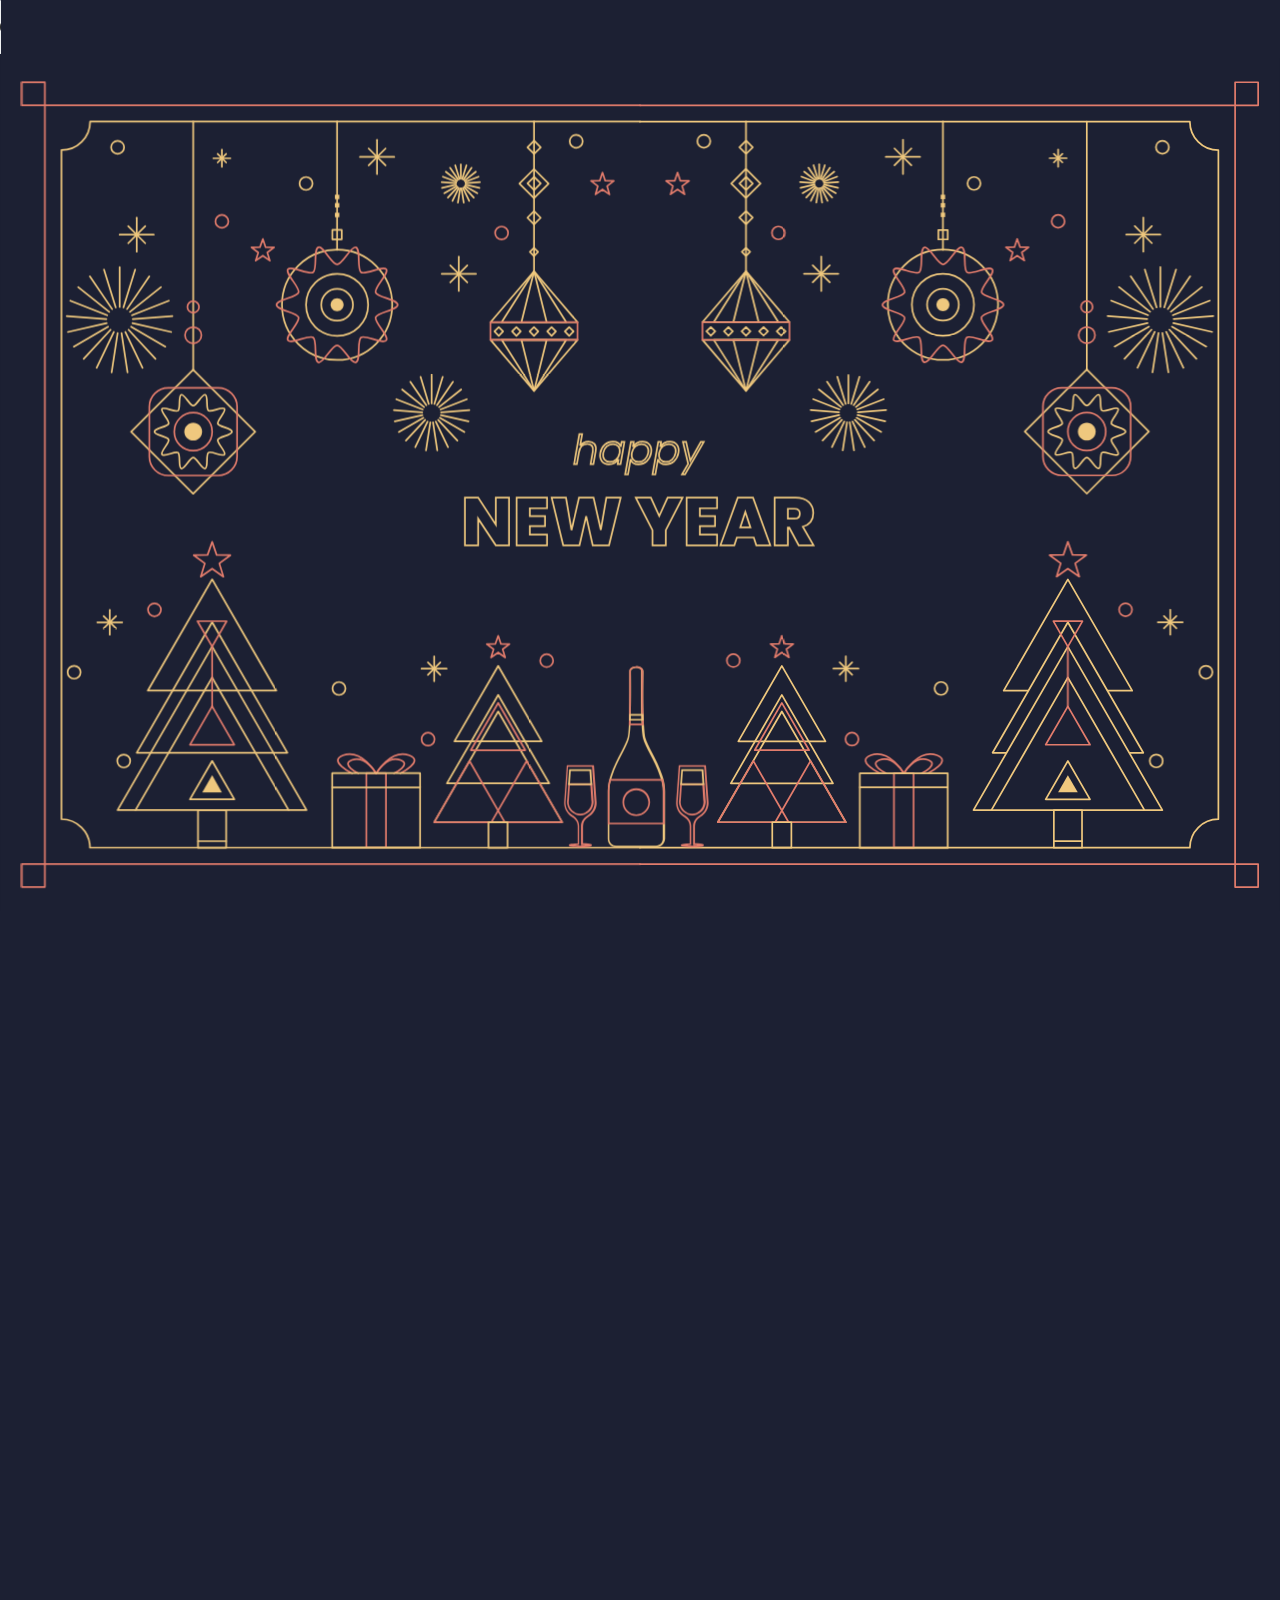
==== new.html @ 7e93362f "Add files via upload" ====
<!DOCTYPE html>
<html lang="en">
<head>
    <meta charset="UTF-8">
    <meta name="viewport" content="width=device-width, initial-scale=1.0">
    <style>
        body {
            margin: 0;
            padding: 0;
        }

        .video-container {
            position: relative;
            width: 100%;
            padding-bottom: 56.25%; /* 16:9 aspect ratio */
            overflow: hidden;
        }

        .video-container iframe {
            position: absolute;
            top: 0;
            left: 0;
            width: 100%;
            height: 100%;
        }
    </style>

    <link rel="stylesheet" href="new.css">
    <script src="new.js"></script>
    
    <title>Kunjesh Yadav</title>
    <audio controls autoplay>
        <source src="new1.mp3" type="audio/mp3">
        Your browser does not support the audio element.
    </audio>
</head>
<a href="#">
    <div class="container nav_container mt-5">
    <div class="col-sm-12 col-md-12 mauto">
      <svg width="100%" height="100%" viewBox="0 0 750 500" fill="none" xmlns="http://www.w3.org/2000/svg">
        <g id="newyear2020">
        <path id="Vector" d="M750 0H0V500H750V0Z" fill="#1C2033"/>
        <path id="Vector_2" d="M375 27.7H723.7V472.3H375" stroke="#E27C6C" stroke-miterlimit="10" stroke-linecap="round" stroke-linejoin="round"/>
        <path id="Vector_3" d="M375 37.3H697.2C697.2 46.5 704.7 54 713.9 54V446C704.7 446 697.2 453.5 697.2 462.7H375" stroke="#EFC87E" stroke-miterlimit="10" stroke-linecap="round" stroke-linejoin="round"/>
        <path id="Vector_4" d="M737.2 14.2H723.7V27.7H737.2V14.2Z" stroke="#E27C6C" stroke-miterlimit="10" stroke-linecap="round" stroke-linejoin="round"/>
        <path id="Vector_5" d="M737.2 472.3H723.7V485.8H737.2V472.3Z" stroke="#E27C6C" stroke-miterlimit="10" stroke-linecap="round" stroke-linejoin="round"/>
        <g id="Group">
        <path id="Vector_6" d="M625.7 305.5L588.1 370.7H663.4L625.7 305.5Z" stroke="#EFC87E" stroke-miterlimit="10" stroke-linecap="round" stroke-linejoin="round"/>
        <path id="Vector_7" d="M625.7 330.6L581.6 407.1H669.9L625.7 330.6Z" stroke="#EFC87E" stroke-miterlimit="10" stroke-linecap="round" stroke-linejoin="round"/>
        <path id="Vector_8" d="M625.7 344.9L570.4 440.7H681.1L625.7 344.9Z" stroke="#EFC87E" stroke-miterlimit="10" stroke-linecap="round" stroke-linejoin="round"/>
        <path id="Vector_9" d="M634 440.7H617.5V462.7H634V440.7Z" stroke="#EFC87E" stroke-miterlimit="10" stroke-linecap="round" stroke-linejoin="round"/>
        </g>
        <g id="Group_2">
        <path id="Vector_10" d="M458.1 356.2L432.6 400.4H483.7L458.1 356.2Z" stroke="#EFC87E" stroke-miterlimit="10" stroke-linecap="round" stroke-linejoin="round"/>
        <path id="Vector_11" d="M458.1 373.2L428.2 425H488.1L458.1 373.2Z" stroke="#EFC87E" stroke-miterlimit="10" stroke-linecap="round" stroke-linejoin="round"/>
        <path id="Vector_12" d="M458.1 382.9L420.6 447.8H495.6L458.1 382.9Z" stroke="#EFC87E" stroke-miterlimit="10" stroke-linecap="round" stroke-linejoin="round"/>
        <path id="Vector_13" d="M458.1 377.9L442.2 405.6H474.1L458.1 377.9Z" stroke="#E27C6C" stroke-miterlimit="10" stroke-linecap="round" stroke-linejoin="round"/>
        <path id="Vector_14" d="M441.4 411.9L420.6 447.8H462.1L441.4 411.9Z" stroke="#E27C6C" stroke-miterlimit="10" stroke-linecap="round" stroke-linejoin="round"/>
        <path id="Vector_15" d="M474.9 411.9L454.2 447.8H495.6L474.9 411.9Z" stroke="#E27C6C" stroke-miterlimit="10" stroke-linecap="round" stroke-linejoin="round"/>
        <path id="Vector_16" d="M463.7 447.8H452.5V462.7H463.7V447.8Z" stroke="#EFC87E" stroke-miterlimit="10" stroke-linecap="round" stroke-linejoin="round"/>
        </g>
        <path id="Vector_17" d="M625.7 379.9L612.7 402.4H638.7L625.7 379.9Z" stroke="#E27C6C" stroke-miterlimit="10" stroke-linecap="round" stroke-linejoin="round"/>
        <path id="Vector_18" d="M625.7 344.9L634.3 330H617.2L625.7 344.9Z" stroke="#E27C6C" stroke-miterlimit="10" stroke-linecap="round" stroke-linejoin="round"/>
        <path id="Vector_19" d="M625.7 411.9L612.7 434.4H638.7L625.7 411.9Z" stroke="#EFC87E" stroke-miterlimit="10" stroke-linecap="round" stroke-linejoin="round"/>
        <path id="Vector_20" d="M670.6 440.7L651.2 407.1L630.2 370.7L625.7 363L621.3 370.7L600.3 407.1L580.9 440.7" stroke="#EFC87E" stroke-miterlimit="10" stroke-linecap="round" stroke-linejoin="round"/>
        <path id="Vector_21" d="M634 458.9H617.5" stroke="#EFC87E" stroke-miterlimit="10" stroke-linecap="round" stroke-linejoin="round"/>
        <path id="Vector_22" d="M625.7 420.3L620 430.3H631.5L625.7 420.3Z" fill="#EFC87E"/>
        <g id="jhalar6">
        <path id="Vector_23" d="M636.8 37.3V182.6" stroke="#EFC87E" stroke-miterlimit="10" stroke-linecap="round" stroke-linejoin="round"/>
        <path id="Vector_24" d="M673.167 218.89L636.822 182.545L600.477 218.89L636.822 255.235L673.167 218.89Z" stroke="#EFC87E" stroke-miterlimit="10" stroke-linecap="round" stroke-linejoin="round"/>
        <path id="Vector_25" d="M651.4 244.6H622.2C616.1 244.6 611.1 239.6 611.1 233.5V204.3C611.1 198.2 616.1 193.2 622.2 193.2H651.4C657.5 193.2 662.5 198.2 662.5 204.3V233.5C662.5 239.7 657.6 244.6 651.4 244.6Z" stroke="#E27C6C" stroke-miterlimit="10" stroke-linecap="round" stroke-linejoin="round"/>
        <path id="Vector_26" d="M636.8 230C642.93 230 647.9 225.03 647.9 218.9C647.9 212.77 642.93 207.8 636.8 207.8C630.67 207.8 625.7 212.77 625.7 218.9C625.7 225.03 630.67 230 636.8 230Z" stroke="#E27C6C" stroke-miterlimit="10" stroke-linecap="round" stroke-linejoin="round"/>
        <path id="Vector_27" d="M642 218.9C642 221.8 639.7 224.1 636.8 224.1C633.9 224.1 631.6 221.8 631.6 218.9C631.6 216 633.9 213.7 636.8 213.7C639.7 213.7 642 216.1 642 218.9Z" fill="#EFC87E"/>
        <path id="Vector_28" d="M636.8 167.2C639.451 167.2 641.6 165.051 641.6 162.4C641.6 159.749 639.451 157.6 636.8 157.6C634.149 157.6 632 159.749 632 162.4C632 165.051 634.149 167.2 636.8 167.2Z" stroke="#E27C6C" stroke-miterlimit="10" stroke-linecap="round" stroke-linejoin="round"/>
        <path id="Vector_29" d="M640.2 145.8C640.2 147.7 638.7 149.2 636.8 149.2C634.9 149.2 633.4 147.7 633.4 145.8C633.4 143.9 634.9 142.4 636.8 142.4C638.7 142.4 640.2 143.9 640.2 145.8Z" stroke="#E27C6C" stroke-miterlimit="10" stroke-linecap="round" stroke-linejoin="round"/>
        <path id="Vector_30" d="M659.5 218.9C659.5 220.9 651.8 221.7 651.2 223.6C650.6 225.5 656.3 230.7 655.1 232.3C653.9 233.9 647.3 230.1 645.7 231.2C644.1 232.4 645.7 239.9 643.8 240.5C642 241.1 638.8 234.1 636.8 234.1C634.8 234.1 631.6 241.1 629.8 240.5C627.9 239.9 629.5 232.3 627.9 231.2C626.3 230 619.6 233.9 618.5 232.3C617.3 230.7 623.1 225.6 622.4 223.6C621.8 221.8 614.1 221 614.1 218.9C614.1 216.9 621.8 216.1 622.4 214.2C623 212.3 617.3 207.1 618.5 205.5C619.7 203.9 626.3 207.7 627.9 206.6C629.5 205.4 627.9 197.9 629.8 197.3C631.6 196.7 634.8 203.7 636.8 203.7C638.8 203.7 642 196.7 643.8 197.3C645.7 197.9 644.1 205.5 645.7 206.6C647.3 207.8 654 203.9 655.1 205.5C656.3 207.1 650.5 212.2 651.2 214.2C651.8 216.1 659.5 216.9 659.5 218.9Z" stroke="#EFC87E" stroke-miterlimit="10" stroke-linecap="round" stroke-linejoin="round"/>
        </g>
        <g id="jhalar5">
        <path id="Vector_31" d="M552.5 176.9C570.339 176.9 584.8 162.439 584.8 144.6C584.8 126.761 570.339 112.3 552.5 112.3C534.661 112.3 520.2 126.761 520.2 144.6C520.2 162.439 534.661 176.9 552.5 176.9Z" stroke="#EFC87E" stroke-miterlimit="10" stroke-linecap="round" stroke-linejoin="round"/>
        <path id="Vector_32" d="M552.5 162.8C562.552 162.8 570.7 154.652 570.7 144.6C570.7 134.548 562.552 126.4 552.5 126.4C542.448 126.4 534.3 134.548 534.3 144.6C534.3 154.652 542.448 162.8 552.5 162.8Z" stroke="#EFC87E" stroke-miterlimit="10" stroke-linecap="round" stroke-linejoin="round"/>
        <path id="Vector_33" d="M552.5 153.9C557.636 153.9 561.8 149.736 561.8 144.6C561.8 139.464 557.636 135.3 552.5 135.3C547.364 135.3 543.2 139.464 543.2 144.6C543.2 149.736 547.364 153.9 552.5 153.9Z" stroke="#EFC87E" stroke-miterlimit="10"/>
        <path id="Vector_34" d="M552.5 148.4C554.599 148.4 556.3 146.699 556.3 144.6C556.3 142.501 554.599 140.8 552.5 140.8C550.401 140.8 548.7 142.501 548.7 144.6C548.7 146.699 550.401 148.4 552.5 148.4Z" fill="#EFC87E"/>
        <path id="Vector_35" d="M588 144.6C588 147.8 576 149 575.1 151.9C574.1 154.9 583.1 162.9 581.3 165.4C579.5 167.9 569 161.9 566.5 163.7C564 165.5 566.5 177.3 563.5 178.3C560.6 179.2 555.7 168.3 552.5 168.3C549.3 168.3 544.4 179.3 541.5 178.3C538.5 177.3 541 165.5 538.5 163.7C536 161.9 525.6 167.9 523.7 165.4C522 163 531 154.9 530 152C529.1 149.1 517.1 147.9 517.1 144.7C517.1 141.5 529.1 140.3 530 137.4C531 134.4 522 126.4 523.8 123.9C525.6 121.4 536.1 127.4 538.6 125.6C541.1 123.8 538.6 112 541.6 111C544.5 110.1 549.4 121 552.6 121C555.8 121 560.7 110 563.6 111C566.6 112 564.1 123.8 566.6 125.6C569.1 127.4 579.5 121.4 581.4 123.9C583.2 126.4 574.3 134.4 575.2 137.4C576 140.2 588 141.5 588 144.6Z" stroke="#E27C6C" stroke-miterlimit="10" stroke-linecap="round" stroke-linejoin="round"/>
        <path id="Vector_36" d="M552.5 112.4V37.3" stroke="#EFC87E" stroke-miterlimit="10" stroke-linecap="round" stroke-linejoin="round"/>
        <path id="Vector_37" d="M555.3 100.8H549.8V106.3H555.3V100.8Z" stroke="#EFC87E" stroke-miterlimit="10" stroke-linecap="round" stroke-linejoin="round"/>
        <path id="Vector_38" d="M553.8 90.6H551.2V93.2H553.8V90.6Z" fill="#EFC87E"/>
        <path id="Vector_39" d="M553.8 85H551.2V87.6H553.8V85Z" fill="#EFC87E"/>
        <path id="Vector_40" d="M553.8 80.1H551.2V82.7H553.8V80.1Z" fill="#EFC87E"/>
        </g>
        <path id="Vector_41" d="M625.7 379.9V344.9" stroke="#E27C6C" stroke-miterlimit="10" stroke-linecap="round" stroke-linejoin="round"/>
        <path id="Vector_42" d="M625.7 283.5L628.4 291.1L636.5 291.3L630 296.1L632.4 303.9L625.7 299.2L619.1 303.9L621.5 296.1L615 291.3L623.1 291.1L625.7 283.5Z" stroke="#E27C6C" stroke-miterlimit="10" stroke-linecap="round" stroke-linejoin="round"/>
        <path id="Vector_43" d="M596 106L597.7 110.8L602.7 110.9L598.7 113.9L600.2 118.7L596 115.8L591.9 118.7L593.4 113.9L589.4 110.9L594.4 110.8L596 106Z" stroke="#E27C6C" stroke-miterlimit="10" stroke-linecap="round" stroke-linejoin="round"/>
        <path id="Vector_44" d="M397 67.1L398.6 71.9L403.7 72L399.7 75L401.1 79.9L397 77L392.9 79.9L394.3 75L390.3 72L395.4 71.9L397 67.1Z" stroke="#E27C6C" stroke-miterlimit="10" stroke-linecap="round" stroke-linejoin="round"/>
        <path id="Vector_45" d="M458.1 338.5L459.8 343.3L464.8 343.4L460.8 346.4L462.3 351.2L458.1 348.3L454 351.2L455.5 346.4L451.5 343.4L456.5 343.3L458.1 338.5Z" stroke="#E27C6C" stroke-miterlimit="10" stroke-linecap="round" stroke-linejoin="round"/>
        <g id="Group_3">
        <path id="Vector_46" d="M535.3 419.1H523.8V462.8H535.3V419.1Z" stroke="#E27C6C" stroke-miterlimit="10" stroke-linecap="round" stroke-linejoin="round"/>
        <path id="Vector_47" d="M503.8 427.3H555.3" stroke="#EFC87E" stroke-miterlimit="10" stroke-linecap="round" stroke-linejoin="round"/>
        <g id="Group_4">
        <path id="Vector_48" d="M529.6 419.1C529.6 419.1 538 404.6 548.9 408.5C558.3 411.9 543.8 419.1 543.8 419.1" stroke="#E27C6C" stroke-miterlimit="10" stroke-linecap="round" stroke-linejoin="round"/>
        <path id="Vector_49" d="M529.6 419.1C529.6 419.1 535.8 408.4 543.8 411.3C550.7 413.8 540.1 419.1 540.1 419.1" stroke="#E27C6C" stroke-miterlimit="10" stroke-linecap="round" stroke-linejoin="round"/>
        </g>
        <g id="Group_5">
        <path id="Vector_50" d="M529.6 419.1C529.6 419.1 521.2 404.6 510.3 408.5C500.9 411.9 515.4 419.1 515.4 419.1" stroke="#E27C6C" stroke-miterlimit="10" stroke-linecap="round" stroke-linejoin="round"/>
        <path id="Vector_51" d="M529.6 419.1C529.6 419.1 523.4 408.4 515.4 411.3C508.5 413.8 519.1 419.1 519.1 419.1" stroke="#E27C6C" stroke-miterlimit="10" stroke-linecap="round" stroke-linejoin="round"/>
        </g>
        <path id="Vector_52" d="M555.3 419.1H503.8V462.8H555.3V419.1Z" stroke="#EFC87E" stroke-miterlimit="10" stroke-linecap="round" stroke-linejoin="round"/>
        </g>
        <g id="jharlar3">
        <path id="Vector_53" d="M437.176 69.6256L433.287 73.5146L437.176 77.4037L441.065 73.5146L437.176 69.6256Z" stroke="#EFC87E" stroke-miterlimit="10" stroke-linecap="round" stroke-linejoin="round"/>
        <path id="Vector_54" d="M437.169 48.4286L433.28 52.3176L437.169 56.2067L441.058 52.3176L437.169 48.4286Z" stroke="#EFC87E" stroke-miterlimit="10" stroke-linecap="round" stroke-linejoin="round"/>
        <path id="Vector_55" d="M437.135 89.6425L433.246 93.5316L437.135 97.4206L441.024 93.5316L437.135 89.6425Z" stroke="#EFC87E" stroke-miterlimit="10" stroke-linecap="round" stroke-linejoin="round"/>
        <path id="Vector_56" d="M437.093 111.215L434.689 113.619L437.093 116.023L439.498 113.619L437.093 111.215Z" stroke="#EFC87E" stroke-miterlimit="10" stroke-linecap="round" stroke-linejoin="round"/>
        <path id="Vector_57" d="M437.033 64.9566L428.477 73.5125L437.033 82.0685L445.589 73.5125L437.033 64.9566Z" stroke="#EFC87E" stroke-miterlimit="10" stroke-linecap="round" stroke-linejoin="round"/>
        <g id="Group_6">
        <path id="Vector_58" d="M437.1 124.9L411.6 154.8H462.6L437.1 124.9Z" stroke="#EFC87E" stroke-miterlimit="10" stroke-linecap="round" stroke-linejoin="round"/>
        <path id="Vector_59" d="M437.1 124.9L418.2 154.8H456.1L437.1 124.9Z" stroke="#EFC87E" stroke-miterlimit="10" stroke-linecap="round" stroke-linejoin="round"/>
        <path id="Vector_60" d="M437.1 124.9L429.7 154.8H444.5L437.1 124.9Z" stroke="#EFC87E" stroke-miterlimit="10" stroke-linecap="round" stroke-linejoin="round"/>
        <g id="Group_7">
        <path id="Vector_61" d="M437.1 195L462.6 165.1H411.6L437.1 195Z" stroke="#EFC87E" stroke-miterlimit="10" stroke-linecap="round" stroke-linejoin="round"/>
        <path id="Vector_62" d="M437.1 195L456.1 165.1H418.2L437.1 195Z" stroke="#EFC87E" stroke-miterlimit="10" stroke-linecap="round" stroke-linejoin="round"/>
        <path id="Vector_63" d="M437.1 195L444.5 165.1H429.7L437.1 195Z" stroke="#EFC87E" stroke-miterlimit="10" stroke-linecap="round" stroke-linejoin="round"/>
        </g>
        <path id="Vector_64" d="M462.6 154.8H411.6V165.2H462.6V154.8Z" stroke="#E27C6C" stroke-miterlimit="10" stroke-linecap="round" stroke-linejoin="round"/>
        <g id="Group_8">
        <path id="Vector_65" d="M460.254 160.166L457.709 157.621L455.163 160.166L457.709 162.712L460.254 160.166Z" stroke="#EFC87E" stroke-miterlimit="10" stroke-linecap="round" stroke-linejoin="round"/>
        <path id="Vector_66" d="M449.952 160.171L447.407 157.625L444.861 160.171L447.407 162.716L449.952 160.171Z" stroke="#EFC87E" stroke-miterlimit="10" stroke-linecap="round" stroke-linejoin="round"/>
        <path id="Vector_67" d="M429.348 160.18L426.803 157.635L424.257 160.18L426.803 162.726L429.348 160.18Z" stroke="#EFC87E" stroke-miterlimit="10" stroke-linecap="round" stroke-linejoin="round"/>
        <path id="Vector_68" d="M439.65 160.176L437.105 157.63L434.559 160.176L437.105 162.721L439.65 160.176Z" stroke="#EFC87E" stroke-miterlimit="10" stroke-linecap="round" stroke-linejoin="round"/>
        <path id="Vector_69" d="M419.046 160.185L416.501 157.639L413.955 160.185L416.501 162.731L419.046 160.185Z" stroke="#EFC87E" stroke-miterlimit="10" stroke-linecap="round" stroke-linejoin="round"/>
        </g>
        </g>
        <path id="Vector_70" d="M437.1 124.9V37.3" stroke="#EFC87E" stroke-miterlimit="10" stroke-linecap="round" stroke-linejoin="round"/>
        </g>
        <g id="Group_9">
        <path id="Vector_71" d="M669.9 93.5V113.5" stroke="#EFC87E" stroke-miterlimit="10" stroke-linecap="round" stroke-linejoin="round"/>
        <path id="Vector_72" d="M659.9 103.5H679.9" stroke="#EFC87E" stroke-miterlimit="10" stroke-linecap="round" stroke-linejoin="round"/>
        <path id="Vector_73" d="M664.9 98.5L674.9 108.5" stroke="#EFC87E" stroke-miterlimit="10" stroke-linecap="round" stroke-linejoin="round"/>
        <path id="Vector_74" d="M664.9 108.5L674.9 98.5" stroke="#EFC87E" stroke-miterlimit="10" stroke-linecap="round" stroke-linejoin="round"/>
        </g>
        <g id="Group_10">
        <path id="Vector_75" d="M620 53.7V63.7" stroke="#EFC87E" stroke-miterlimit="10" stroke-linecap="round" stroke-linejoin="round"/>
        <path id="Vector_76" d="M615 58.7H625" stroke="#EFC87E" stroke-miterlimit="10" stroke-linecap="round" stroke-linejoin="round"/>
        <path id="Vector_77" d="M617.5 56.2L622.5 61.2" stroke="#EFC87E" stroke-miterlimit="10" stroke-linecap="round" stroke-linejoin="round"/>
        <path id="Vector_78" d="M617.5 61.2L622.5 56.2" stroke="#EFC87E" stroke-miterlimit="10" stroke-linecap="round" stroke-linejoin="round"/>
        </g>
        <g id="Group_11">
        <path id="Vector_79" d="M481.2 116.4V136.5" stroke="#EFC87E" stroke-miterlimit="10" stroke-linecap="round" stroke-linejoin="round"/>
        <path id="Vector_80" d="M471.1 126.4H491.2" stroke="#EFC87E" stroke-miterlimit="10" stroke-linecap="round" stroke-linejoin="round"/>
        <path id="Vector_81" d="M476.2 121.5L486.2 131.4" stroke="#EFC87E" stroke-miterlimit="10" stroke-linecap="round" stroke-linejoin="round"/>
        <path id="Vector_82" d="M476.2 131.4L486.2 121.5" stroke="#EFC87E" stroke-miterlimit="10" stroke-linecap="round" stroke-linejoin="round"/>
        </g>
        <g id="Group_12">
        <path id="Vector_83" d="M495.6 350.5V365.1" stroke="#EFC87E" stroke-miterlimit="10" stroke-linecap="round" stroke-linejoin="round"/>
        <path id="Vector_84" d="M488.3 357.8H503" stroke="#EFC87E" stroke-miterlimit="10" stroke-linecap="round" stroke-linejoin="round"/>
        <path id="Vector_85" d="M492 354.1L499.3 361.4" stroke="#EFC87E" stroke-miterlimit="10" stroke-linecap="round" stroke-linejoin="round"/>
        <path id="Vector_86" d="M492 361.4L499.3 354.1" stroke="#EFC87E" stroke-miterlimit="10" stroke-linecap="round" stroke-linejoin="round"/>
        </g>
        <g id="Group_13">
        <path id="Vector_87" d="M685.7 323.3V337.9" stroke="#EFC87E" stroke-miterlimit="10" stroke-linecap="round" stroke-linejoin="round"/>
        <path id="Vector_88" d="M678.4 330.6H693" stroke="#EFC87E" stroke-miterlimit="10" stroke-linecap="round" stroke-linejoin="round"/>
        <path id="Vector_89" d="M682 327L689.3 334.2" stroke="#EFC87E" stroke-miterlimit="10" stroke-linecap="round" stroke-linejoin="round"/>
        <path id="Vector_90" d="M682 334.2L689.3 327" stroke="#EFC87E" stroke-miterlimit="10" stroke-linecap="round" stroke-linejoin="round"/>
        </g>
        <g id="Group_14">
        <path id="Vector_91" d="M529.1 47.9V68" stroke="#EFC87E" stroke-miterlimit="10" stroke-linecap="round" stroke-linejoin="round"/>
        <path id="Vector_92" d="M519 57.9H539.1" stroke="#EFC87E" stroke-miterlimit="10" stroke-linecap="round" stroke-linejoin="round"/>
        <path id="Vector_93" d="M524.1 53L534 62.9" stroke="#EFC87E" stroke-miterlimit="10" stroke-linecap="round" stroke-linejoin="round"/>
        <path id="Vector_94" d="M524.1 62.9L534 53" stroke="#EFC87E" stroke-miterlimit="10" stroke-linecap="round" stroke-linejoin="round"/>
        </g>
        <g id="Group_15">
        <path id="Vector_95" d="M679.9 145.8V122.5" stroke="#EFC87E" stroke-miterlimit="10" stroke-linecap="round" stroke-linejoin="round"/>
        <path id="Vector_96" d="M677.7 146.1L670.8 123.9" stroke="#EFC87E" stroke-miterlimit="10" stroke-linecap="round" stroke-linejoin="round"/>
        <path id="Vector_97" d="M675.6 147.1L662.5 127.9" stroke="#EFC87E" stroke-miterlimit="10" stroke-linecap="round" stroke-linejoin="round"/>
        <path id="Vector_98" d="M673.9 148.7L655.7 134.2" stroke="#EFC87E" stroke-miterlimit="10" stroke-linecap="round" stroke-linejoin="round"/>
        <path id="Vector_99" d="M672.7 150.7L651.1 142.2" stroke="#EFC87E" stroke-miterlimit="10" stroke-linecap="round" stroke-linejoin="round"/>
        <path id="Vector_100" d="M672.2 153L649 151.2" stroke="#EFC87E" stroke-miterlimit="10" stroke-linecap="round" stroke-linejoin="round"/>
        <path id="Vector_101" d="M672.4 155.3L649.7 160.5" stroke="#EFC87E" stroke-miterlimit="10" stroke-linecap="round" stroke-linejoin="round"/>
        <path id="Vector_102" d="M673.2 157.4L653.1 169.1" stroke="#EFC87E" stroke-miterlimit="10" stroke-linecap="round" stroke-linejoin="round"/>
        <path id="Vector_103" d="M674.7 159.2L658.9 176.3" stroke="#EFC87E" stroke-miterlimit="10" stroke-linecap="round" stroke-linejoin="round"/>
        <path id="Vector_104" d="M676.6 160.5L666.5 181.5" stroke="#EFC87E" stroke-miterlimit="10" stroke-linecap="round" stroke-linejoin="round"/>
        <path id="Vector_105" d="M678.8 161.2L675.3 184.2" stroke="#EFC87E" stroke-miterlimit="10" stroke-linecap="round" stroke-linejoin="round"/>
        <path id="Vector_106" d="M681.1 161.2L684.6 184.2" stroke="#EFC87E" stroke-miterlimit="10" stroke-linecap="round" stroke-linejoin="round"/>
        <path id="Vector_107" d="M683.3 160.5L693.4 181.5" stroke="#EFC87E" stroke-miterlimit="10" stroke-linecap="round" stroke-linejoin="round"/>
        <path id="Vector_108" d="M685.2 159.2L701 176.3" stroke="#EFC87E" stroke-miterlimit="10" stroke-linecap="round" stroke-linejoin="round"/>
        <path id="Vector_109" d="M686.7 157.4L706.8 169.1" stroke="#EFC87E" stroke-miterlimit="10" stroke-linecap="round" stroke-linejoin="round"/>
        <path id="Vector_110" d="M687.5 155.3L710.2 160.5" stroke="#EFC87E" stroke-miterlimit="10" stroke-linecap="round" stroke-linejoin="round"/>
        <path id="Vector_111" d="M687.7 153L710.9 151.2" stroke="#EFC87E" stroke-miterlimit="10" stroke-linecap="round" stroke-linejoin="round"/>
        <path id="Vector_112" d="M687.2 150.7L708.8 142.2" stroke="#EFC87E" stroke-miterlimit="10" stroke-linecap="round" stroke-linejoin="round"/>
        <path id="Vector_113" d="M686 148.7L704.2 134.2" stroke="#EFC87E" stroke-miterlimit="10" stroke-linecap="round" stroke-linejoin="round"/>
        <path id="Vector_114" d="M684.3 147.1L697.4 127.9" stroke="#EFC87E" stroke-miterlimit="10" stroke-linecap="round" stroke-linejoin="round"/>
        <path id="Vector_115" d="M682.2 146.1L689.1 123.9" stroke="#EFC87E" stroke-miterlimit="10" stroke-linecap="round" stroke-linejoin="round"/>
        </g>
        <g id="Group_16">
        <path id="Vector_116" d="M480 70.7V62.3" stroke="#EFC87E" stroke-miterlimit="10" stroke-linecap="round" stroke-linejoin="round"/>
        <path id="Vector_117" d="M479.2 70.9L476.7 62.8" stroke="#EFC87E" stroke-miterlimit="10" stroke-linecap="round" stroke-linejoin="round"/>
        <path id="Vector_118" d="M478.4 71.2L473.7 64.3" stroke="#EFC87E" stroke-miterlimit="10" stroke-linecap="round" stroke-linejoin="round"/>
        <path id="Vector_119" d="M477.8 71.8L471.2 66.6" stroke="#EFC87E" stroke-miterlimit="10" stroke-linecap="round" stroke-linejoin="round"/>
        <path id="Vector_120" d="M477.4 72.5L469.6 69.5" stroke="#EFC87E" stroke-miterlimit="10" stroke-linecap="round" stroke-linejoin="round"/>
        <path id="Vector_121" d="M477.2 73.3L468.8 72.7" stroke="#EFC87E" stroke-miterlimit="10" stroke-linecap="round" stroke-linejoin="round"/>
        <path id="Vector_122" d="M477.3 74.2L469.1 76.1" stroke="#EFC87E" stroke-miterlimit="10" stroke-linecap="round" stroke-linejoin="round"/>
        <path id="Vector_123" d="M477.6 75L470.3 79.2" stroke="#EFC87E" stroke-miterlimit="10" stroke-linecap="round" stroke-linejoin="round"/>
        <path id="Vector_124" d="M478.1 75.6L472.4 81.8" stroke="#EFC87E" stroke-miterlimit="10" stroke-linecap="round" stroke-linejoin="round"/>
        <path id="Vector_125" d="M478.8 76.1L475.1 83.7" stroke="#EFC87E" stroke-miterlimit="10" stroke-linecap="round" stroke-linejoin="round"/>
        <path id="Vector_126" d="M479.6 76.3L478.3 84.7" stroke="#EFC87E" stroke-miterlimit="10" stroke-linecap="round" stroke-linejoin="round"/>
        <path id="Vector_127" d="M480.4 76.3L481.7 84.7" stroke="#EFC87E" stroke-miterlimit="10" stroke-linecap="round" stroke-linejoin="round"/>
        <path id="Vector_128" d="M481.2 76.1L484.9 83.7" stroke="#EFC87E" stroke-miterlimit="10" stroke-linecap="round" stroke-linejoin="round"/>
        <path id="Vector_129" d="M481.9 75.6L487.6 81.8" stroke="#EFC87E" stroke-miterlimit="10" stroke-linecap="round" stroke-linejoin="round"/>
        <path id="Vector_130" d="M482.4 75L489.7 79.2" stroke="#EFC87E" stroke-miterlimit="10" stroke-linecap="round" stroke-linejoin="round"/>
        <path id="Vector_131" d="M482.8 74.2L491 76.1" stroke="#EFC87E" stroke-miterlimit="10" stroke-linecap="round" stroke-linejoin="round"/>
        <path id="Vector_132" d="M482.8 73.3L491.2 72.7" stroke="#EFC87E" stroke-miterlimit="10" stroke-linecap="round" stroke-linejoin="round"/>
        <path id="Vector_133" d="M482.6 72.5L490.5 69.5" stroke="#EFC87E" stroke-miterlimit="10" stroke-linecap="round" stroke-linejoin="round"/>
        <path id="Vector_134" d="M482.2 71.8L488.8 66.6" stroke="#EFC87E" stroke-miterlimit="10" stroke-linecap="round" stroke-linejoin="round"/>
        <path id="Vector_135" d="M481.6 71.2L486.3 64.3" stroke="#EFC87E" stroke-miterlimit="10" stroke-linecap="round" stroke-linejoin="round"/>
        <path id="Vector_136" d="M480.8 70.9L483.3 62.8" stroke="#EFC87E" stroke-miterlimit="10" stroke-linecap="round" stroke-linejoin="round"/>
        </g>
        <g id="Group_17">
        <path id="Vector_137" d="M497.1 202.4V185.8" stroke="#EFC87E" stroke-miterlimit="10" stroke-linecap="round" stroke-linejoin="round"/>
        <path id="Vector_138" d="M495.5 202.7L490.6 186.8" stroke="#EFC87E" stroke-miterlimit="10" stroke-linecap="round" stroke-linejoin="round"/>
        <path id="Vector_139" d="M494 203.4L484.6 189.7" stroke="#EFC87E" stroke-miterlimit="10" stroke-linecap="round" stroke-linejoin="round"/>
        <path id="Vector_140" d="M492.8 204.5L479.8 194.2" stroke="#EFC87E" stroke-miterlimit="10" stroke-linecap="round" stroke-linejoin="round"/>
        <path id="Vector_141" d="M491.9 205.9L476.5 199.9" stroke="#EFC87E" stroke-miterlimit="10" stroke-linecap="round" stroke-linejoin="round"/>
        <path id="Vector_142" d="M491.6 207.6L475 206.3" stroke="#EFC87E" stroke-miterlimit="10" stroke-linecap="round" stroke-linejoin="round"/>
        <path id="Vector_143" d="M491.7 209.2L475.5 212.9" stroke="#EFC87E" stroke-miterlimit="10" stroke-linecap="round" stroke-linejoin="round"/>
        <path id="Vector_144" d="M492.3 210.8L477.9 219.1" stroke="#EFC87E" stroke-miterlimit="10" stroke-linecap="round" stroke-linejoin="round"/>
        <path id="Vector_145" d="M493.3 212L482 224.2" stroke="#EFC87E" stroke-miterlimit="10" stroke-linecap="round" stroke-linejoin="round"/>
        <path id="Vector_146" d="M494.7 213L487.5 228" stroke="#EFC87E" stroke-miterlimit="10" stroke-linecap="round" stroke-linejoin="round"/>
        <path id="Vector_147" d="M496.3 213.5L493.8 229.9" stroke="#EFC87E" stroke-miterlimit="10" stroke-linecap="round" stroke-linejoin="round"/>
        <path id="Vector_148" d="M497.9 213.5L500.4 229.9" stroke="#EFC87E" stroke-miterlimit="10" stroke-linecap="round" stroke-linejoin="round"/>
        <path id="Vector_149" d="M499.5 213L506.7 228" stroke="#EFC87E" stroke-miterlimit="10" stroke-linecap="round" stroke-linejoin="round"/>
        <path id="Vector_150" d="M500.9 212L512.2 224.2" stroke="#EFC87E" stroke-miterlimit="10" stroke-linecap="round" stroke-linejoin="round"/>
        <path id="Vector_151" d="M501.9 210.8L516.3 219.1" stroke="#EFC87E" stroke-miterlimit="10" stroke-linecap="round" stroke-linejoin="round"/>
        <path id="Vector_152" d="M502.5 209.2L518.7 212.9" stroke="#EFC87E" stroke-miterlimit="10" stroke-linecap="round" stroke-linejoin="round"/>
        <path id="Vector_153" d="M502.6 207.6L519.2 206.3" stroke="#EFC87E" stroke-miterlimit="10" stroke-linecap="round" stroke-linejoin="round"/>
        <path id="Vector_154" d="M502.3 205.9L517.8 199.9" stroke="#EFC87E" stroke-miterlimit="10" stroke-linecap="round" stroke-linejoin="round"/>
        <path id="Vector_155" d="M501.5 204.5L514.4 194.2" stroke="#EFC87E" stroke-miterlimit="10" stroke-linecap="round" stroke-linejoin="round"/>
        <path id="Vector_156" d="M500.2 203.4L509.6 189.7" stroke="#EFC87E" stroke-miterlimit="10" stroke-linecap="round" stroke-linejoin="round"/>
        <path id="Vector_157" d="M498.8 202.7L503.6 186.8" stroke="#EFC87E" stroke-miterlimit="10" stroke-linecap="round" stroke-linejoin="round"/>
        </g>
        <path id="Vector_158" d="M555.2 369.4C555.2 371.5 553.5 373.2 551.4 373.2C549.3 373.2 547.6 371.5 547.6 369.4C547.6 367.3 549.3 365.6 551.4 365.6C553.5 365.6 555.2 367.3 555.2 369.4Z" stroke="#EFC87E" stroke-miterlimit="10" stroke-linecap="round" stroke-linejoin="round"/>
        <path id="Vector_159" d="M677.5 415.7C679.599 415.7 681.3 413.999 681.3 411.9C681.3 409.801 679.599 408.1 677.5 408.1C675.401 408.1 673.7 409.801 673.7 411.9C673.7 413.999 675.401 415.7 677.5 415.7Z" stroke="#EFC87E" stroke-miterlimit="10" stroke-linecap="round" stroke-linejoin="round"/>
        <path id="Vector_160" d="M706.6 363.7C708.699 363.7 710.4 361.999 710.4 359.9C710.4 357.801 708.699 356.1 706.6 356.1C704.501 356.1 702.8 357.801 702.8 359.9C702.8 361.999 704.501 363.7 706.6 363.7Z" stroke="#EFC87E" stroke-miterlimit="10" stroke-linecap="round" stroke-linejoin="round"/>
        <path id="Vector_161" d="M684.9 52.3C684.9 54.4 683.2 56.1 681.1 56.1C679 56.1 677.3 54.4 677.3 52.3C677.3 50.2 679 48.5 681.1 48.5C683.2 48.5 684.9 50.2 684.9 52.3Z" stroke="#EFC87E" stroke-miterlimit="10" stroke-linecap="round" stroke-linejoin="round"/>
        <path id="Vector_162" d="M412.4 52.6C414.499 52.6 416.2 50.8987 416.2 48.8C416.2 46.7013 414.499 45 412.4 45C410.301 45 408.6 46.7013 408.6 48.8C408.6 50.8987 410.301 52.6 412.4 52.6Z" stroke="#EFC87E" stroke-miterlimit="10" stroke-linecap="round" stroke-linejoin="round"/>
        <path id="Vector_163" d="M459.9 102.5C459.9 104.6 458.2 106.3 456.1 106.3C454 106.3 452.3 104.6 452.3 102.5C452.3 100.4 454 98.7 456.1 98.7C458.2 98.7 459.9 100.4 459.9 102.5Z" stroke="#E27C6C" stroke-miterlimit="10" stroke-linecap="round" stroke-linejoin="round"/>
        <path id="Vector_164" d="M623.8 95.7C623.8 97.8 622.1 99.5 620 99.5C617.9 99.5 616.2 97.8 616.2 95.7C616.2 93.6 617.9 91.9 620 91.9C622.1 91.9 623.8 93.6 623.8 95.7Z" stroke="#E27C6C" stroke-miterlimit="10" stroke-linecap="round" stroke-linejoin="round"/>
        <path id="Vector_165" d="M663.3 323.3C663.3 325.4 661.6 327.1 659.5 327.1C657.4 327.1 655.7 325.4 655.7 323.3C655.7 321.2 657.4 319.5 659.5 319.5C661.6 319.5 663.3 321.2 663.3 323.3Z" stroke="#E27C6C" stroke-miterlimit="10" stroke-linecap="round" stroke-linejoin="round"/>
        <path id="Vector_166" d="M503 399.1C503 401.2 501.3 402.9 499.2 402.9C497.1 402.9 495.4 401.2 495.4 399.1C495.4 397 497.1 395.3 499.2 395.3C501.3 395.3 503 397 503 399.1Z" stroke="#E27C6C" stroke-miterlimit="10" stroke-linecap="round" stroke-linejoin="round"/>
        <path id="Vector_167" d="M433.5 353.1C433.5 355.2 431.8 356.9 429.7 356.9C427.6 356.9 425.9 355.2 425.9 353.1C425.9 351 427.6 349.3 429.7 349.3C431.8 349.3 433.5 351 433.5 353.1Z" stroke="#E27C6C" stroke-miterlimit="10" stroke-linecap="round" stroke-linejoin="round"/>
        <path id="Vector_168" d="M574.5 73.5C574.5 75.6 572.8 77.3 570.7 77.3C568.6 77.3 566.9 75.6 566.9 73.5C566.9 71.4 568.6 69.7 570.7 69.7C572.8 69.7 574.5 71.4 574.5 73.5Z" stroke="#EFC87E" stroke-miterlimit="10" stroke-linecap="round" stroke-linejoin="round"/>
        <path id="Vector_169" d="M375 27.7H26.3V472.3H375" stroke="#E27C6C" stroke-miterlimit="10" stroke-linecap="round" stroke-linejoin="round"/>
        <path id="Vector_170" d="M375 37.3H52.8C52.8 46.5 45.3 54 36 54V446C45.2 446 52.7 453.5 52.7 462.7H375" stroke="#EFC87E" stroke-miterlimit="10" stroke-linecap="round" stroke-linejoin="round"/>
        <path id="Vector_171" d="M12.794 27.7247H26.294V14.2247L12.794 14.2247L12.794 27.7247Z" stroke="#E27C6C" stroke-miterlimit="10" stroke-linecap="round" stroke-linejoin="round"/>
        <path id="Vector_172" d="M12.794 485.775H26.294V472.275H12.794L12.794 485.775Z" stroke="#E27C6C" stroke-miterlimit="10" stroke-linecap="round" stroke-linejoin="round"/>
        <g id="Group_18">
        <path id="Vector_173" d="M124.3 305.5L161.9 370.7H86.6L124.3 305.5Z" stroke="#EFC87E" stroke-miterlimit="10" stroke-linecap="round" stroke-linejoin="round"/>
        <path id="Vector_174" d="M124.3 330.6L168.4 407.1H80.1L124.3 330.6Z" stroke="#EFC87E" stroke-miterlimit="10" stroke-linecap="round" stroke-linejoin="round"/>
        <path id="Vector_175" d="M124.3 344.9L179.6 440.7H68.9L124.3 344.9Z" stroke="#EFC87E" stroke-miterlimit="10" stroke-linecap="round" stroke-linejoin="round"/>
        <path id="Vector_176" d="M116.016 462.741H132.516V440.741H116.016V462.741Z" stroke="#EFC87E" stroke-miterlimit="10" stroke-linecap="round" stroke-linejoin="round"/>
        </g>
        <g id="Group_19">
        <path id="Vector_177" d="M291.9 356.2L317.4 400.4H266.3L291.9 356.2Z" stroke="#EFC87E" stroke-miterlimit="10" stroke-linecap="round" stroke-linejoin="round"/>
        <path id="Vector_178" d="M291.9 373.2L321.8 425H261.9L291.9 373.2Z" stroke="#EFC87E" stroke-miterlimit="10" stroke-linecap="round" stroke-linejoin="round"/>
        <path id="Vector_179" d="M291.9 382.9L329.4 447.8H254.4L291.9 382.9Z" stroke="#EFC87E" stroke-miterlimit="10" stroke-linecap="round" stroke-linejoin="round"/>
        <path id="Vector_180" d="M291.9 377.9L307.8 405.6H275.9L291.9 377.9Z" stroke="#E27C6C" stroke-miterlimit="10" stroke-linecap="round" stroke-linejoin="round"/>
        <path id="Vector_181" d="M308.6 411.9L329.4 447.8H287.9L308.6 411.9Z" stroke="#E27C6C" stroke-miterlimit="10" stroke-linecap="round" stroke-linejoin="round"/>
        <path id="Vector_182" d="M275.1 411.9L295.8 447.8H254.4L275.1 411.9Z" stroke="#E27C6C" stroke-miterlimit="10" stroke-linecap="round" stroke-linejoin="round"/>
        <path id="Vector_183" d="M286.211 462.735H297.411V447.835H286.211V462.735Z" stroke="#EFC87E" stroke-miterlimit="10" stroke-linecap="round" stroke-linejoin="round"/>
        </g>
        <path id="Vector_184" d="M124.3 379.9L137.3 402.4H111.3L124.3 379.9Z" stroke="#E27C6C" stroke-miterlimit="10" stroke-linecap="round" stroke-linejoin="round"/>
        <path id="Vector_185" d="M124.3 344.9L115.7 330H132.8L124.3 344.9Z" stroke="#E27C6C" stroke-miterlimit="10" stroke-linecap="round" stroke-linejoin="round"/>
        <path id="Vector_186" d="M124.3 411.9L137.3 434.4H111.3L124.3 411.9Z" stroke="#EFC87E" stroke-miterlimit="10" stroke-linecap="round" stroke-linejoin="round"/>
        <path id="Vector_187" d="M79.4 440.7L98.8 407.1L119.8 370.7L124.3 363L128.7 370.7L149.7 407.1L169.1 440.7" stroke="#EFC87E" stroke-miterlimit="10" stroke-linecap="round" stroke-linejoin="round"/>
        <path id="Vector_188" d="M116 458.9H132.5" stroke="#EFC87E" stroke-miterlimit="10" stroke-linecap="round" stroke-linejoin="round"/>
        <path id="Vector_189" d="M124.3 420.3L130 430.3H118.5L124.3 420.3Z" fill="#EFC87E"/>
        <g id="jhalar1">
        <path id="Vector_190" d="M113.2 37.3V182.6" stroke="#EFC87E" stroke-miterlimit="10" stroke-linecap="round" stroke-linejoin="round"/>
        <path id="Vector_191" d="M113.193 255.305L149.538 218.96L113.193 182.615L76.8481 218.96L113.193 255.305Z" stroke="#EFC87E" stroke-miterlimit="10" stroke-linecap="round" stroke-linejoin="round"/>
        <path id="Vector_192" d="M98.6 244.6H127.8C133.9 244.6 138.9 239.6 138.9 233.5V204.3C138.9 198.2 133.9 193.2 127.8 193.2H98.6C92.5 193.2 87.5 198.2 87.5 204.3V233.5C87.5 239.7 92.4 244.6 98.6 244.6Z" stroke="#E27C6C" stroke-miterlimit="10" stroke-linecap="round" stroke-linejoin="round"/>
        <path id="Vector_193" d="M113.2 230C119.33 230 124.3 225.03 124.3 218.9C124.3 212.77 119.33 207.8 113.2 207.8C107.07 207.8 102.1 212.77 102.1 218.9C102.1 225.03 107.07 230 113.2 230Z" stroke="#E27C6C" stroke-miterlimit="10" stroke-linecap="round" stroke-linejoin="round"/>
        <path id="Vector_194" d="M108 218.9C108 221.8 110.3 224.1 113.2 224.1C116.1 224.1 118.4 221.8 118.4 218.9C118.4 216 116.1 213.7 113.2 213.7C110.3 213.7 108 216.1 108 218.9Z" fill="#EFC87E"/>
        <path id="Vector_195" d="M113.2 167.2C115.851 167.2 118 165.051 118 162.4C118 159.749 115.851 157.6 113.2 157.6C110.549 157.6 108.4 159.749 108.4 162.4C108.4 165.051 110.549 167.2 113.2 167.2Z" stroke="#E27C6C" stroke-miterlimit="10" stroke-linecap="round" stroke-linejoin="round"/>
        <path id="Vector_196" d="M109.8 145.8C109.8 147.7 111.3 149.2 113.2 149.2C115.1 149.2 116.6 147.7 116.6 145.8C116.6 143.9 115.1 142.4 113.2 142.4C111.3 142.4 109.8 143.9 109.8 145.8Z" stroke="#E27C6C" stroke-miterlimit="10" stroke-linecap="round" stroke-linejoin="round"/>
        <path id="under-circle1" d="M90.5 218.9C90.5 220.9 98.2 221.7 98.8 223.6C99.4 225.5 93.7 230.7 94.9 232.3C96.1 233.9 102.7 230.1 104.3 231.2C105.9 232.4 104.3 239.9 106.2 240.5C108 241.1 111.2 234.1 113.2 234.1C115.2 234.1 118.4 241.1 120.2 240.5C122.1 239.9 120.5 232.3 122.1 231.2C123.7 230 130.4 233.9 131.5 232.3C132.7 230.7 126.9 225.6 127.6 223.6C128.2 221.8 135.9 221 135.9 218.9C135.9 216.9 128.2 216.1 127.6 214.2C127 212.3 132.7 207.1 131.5 205.5C130.3 203.9 123.7 207.7 122.1 206.6C120.5 205.4 122.1 197.9 120.2 197.3C118.4 196.7 115.2 203.7 113.2 203.7C111.2 203.7 108 196.7 106.2 197.3C104.3 197.9 105.9 205.5 104.3 206.6C102.7 207.8 96 203.9 94.9 205.5C93.7 207.1 99.5 212.2 98.8 214.2C98.2 216.1 90.5 216.9 90.5 218.9Z" stroke="#EFC87E" stroke-miterlimit="10" stroke-linecap="round" stroke-linejoin="round"/>
        </g>
        <g id="jhalar2">
        <path id="Vector_197" d="M197.5 176.9C215.339 176.9 229.8 162.439 229.8 144.6C229.8 126.761 215.339 112.3 197.5 112.3C179.661 112.3 165.2 126.761 165.2 144.6C165.2 162.439 179.661 176.9 197.5 176.9Z" stroke="#EFC87E" stroke-miterlimit="10" stroke-linecap="round" stroke-linejoin="round"/>
        <path id="Vector_198" d="M197.5 162.8C207.552 162.8 215.7 154.652 215.7 144.6C215.7 134.548 207.552 126.4 197.5 126.4C187.448 126.4 179.3 134.548 179.3 144.6C179.3 154.652 187.448 162.8 197.5 162.8Z" stroke="#EFC87E" stroke-miterlimit="10" stroke-linecap="round" stroke-linejoin="round"/>
        <path id="Vector_199" d="M197.5 153.9C202.636 153.9 206.8 149.736 206.8 144.6C206.8 139.464 202.636 135.3 197.5 135.3C192.364 135.3 188.2 139.464 188.2 144.6C188.2 149.736 192.364 153.9 197.5 153.9Z" stroke="#EFC87E" stroke-miterlimit="10"/>
        <path id="Vector_200" d="M197.5 148.4C199.599 148.4 201.3 146.699 201.3 144.6C201.3 142.501 199.599 140.8 197.5 140.8C195.401 140.8 193.7 142.501 193.7 144.6C193.7 146.699 195.401 148.4 197.5 148.4Z" fill="#EFC87E"/>
        <path id="under-cirlce2" d="M162 144.6C162 147.8 174 149 174.9 151.9C175.9 154.9 166.9 162.9 168.7 165.4C170.5 167.9 181 161.9 183.5 163.7C186 165.5 183.5 177.3 186.5 178.3C189.4 179.2 194.3 168.3 197.5 168.3C200.7 168.3 205.6 179.3 208.5 178.3C211.5 177.3 209 165.5 211.5 163.7C214 161.9 224.4 167.9 226.3 165.4C228.1 162.9 219.2 154.9 220.1 151.9C221 149 233 147.8 233 144.6C233 141.4 221 140.2 220.1 137.3C219.1 134.3 228.1 126.3 226.3 123.8C224.5 121.3 214 127.3 211.5 125.5C209 123.7 211.5 111.9 208.5 110.9C205.6 110 200.7 120.9 197.5 120.9C194.3 120.9 189.4 109.9 186.5 110.9C183.5 111.9 186 123.7 183.5 125.5C181 127.3 170.6 121.3 168.7 123.8C166.9 126.3 175.8 134.3 174.9 137.3C174 140.2 162 141.5 162 144.6Z" stroke="#E27C6C" stroke-miterlimit="10" stroke-linecap="round" stroke-linejoin="round"/>
        <path id="Vector_201" d="M197.5 112.4V37.3" stroke="#EFC87E" stroke-miterlimit="10" stroke-linecap="round" stroke-linejoin="round"/>
        <path id="Vector_202" d="M194.727 106.224H200.227V100.724H194.727V106.224Z" stroke="#EFC87E" stroke-miterlimit="10" stroke-linecap="round" stroke-linejoin="round"/>
        <path id="Vector_203" d="M196.227 93.2425H198.827V90.6425H196.227V93.2425Z" fill="#EFC87E"/>
        <path id="Vector_204" d="M196.227 87.539H198.827V84.939H196.227V87.539Z" fill="#EFC87E"/>
        <path id="Vector_205" d="M196.227 82.6783H198.827V80.0783H196.227V82.6783Z" fill="#EFC87E"/>
        </g>
        <path id="Vector_206" d="M124.3 379.9V344.9" stroke="#E27C6C" stroke-miterlimit="10" stroke-linecap="round" stroke-linejoin="round"/>
        <path id="Vector_207" d="M124.3 283.5L121.6 291.1L113.5 291.3L120 296.1L117.6 303.9L124.3 299.2L130.9 303.9L128.5 296.1L135 291.3L126.9 291.1L124.3 283.5Z" stroke="#E27C6C" stroke-miterlimit="10" stroke-linecap="round" stroke-linejoin="round"/>
        <path id="Vector_208" d="M154 106L152.3 110.8L147.3 110.9L151.3 113.9L149.8 118.7L154 115.8L158.1 118.7L156.6 113.9L160.6 110.9L155.6 110.8L154 106Z" stroke="#E27C6C" stroke-miterlimit="10" stroke-linecap="round" stroke-linejoin="round"/>
        <path id="Vector_209" d="M353 67.1L351.4 71.9L346.3 72L350.3 75L348.9 79.9L353 77L357.1 79.9L355.7 75L359.7 72L354.6 71.9L353 67.1Z" stroke="#E27C6C" stroke-miterlimit="10" stroke-linecap="round" stroke-linejoin="round"/>
        <path id="Vector_210" d="M291.9 338.5L290.2 343.3L285.2 343.4L289.2 346.4L287.7 351.2L291.9 348.3L296 351.2L294.5 346.4L298.5 343.4L293.5 343.3L291.9 338.5Z" stroke="#E27C6C" stroke-miterlimit="10" stroke-linecap="round" stroke-linejoin="round"/>
        <path id="Vector_211" d="M214.647 462.695H226.147V418.995H214.647V462.695Z" stroke="#E27C6C" stroke-miterlimit="10" stroke-linecap="round" stroke-linejoin="round"/>
        <g id="giftbox1">
        <path id="Vector_212" d="M246.2 427.3H194.7" stroke="#EFC87E" stroke-miterlimit="10" stroke-linecap="round" stroke-linejoin="round"/>
        <path id="Vector_213" d="M220.4 419.1C220.4 419.1 212 404.6 201.1 408.5C191.7 411.9 206.2 419.1 206.2 419.1" stroke="#E27C6C" stroke-miterlimit="10" stroke-linecap="round" stroke-linejoin="round"/>
        <path id="Vector_214" d="M220.4 419.1C220.4 419.1 214.2 408.4 206.2 411.3C199.3 413.8 209.9 419.1 209.9 419.1" stroke="#E27C6C" stroke-miterlimit="10" stroke-linecap="round" stroke-linejoin="round"/>
        <path id="Vector_215" d="M220.4 419.1C220.4 419.1 228.8 404.6 239.7 408.5C249.1 411.9 234.6 419.1 234.6 419.1" stroke="#E27C6C" stroke-miterlimit="10" stroke-linecap="round" stroke-linejoin="round"/>
        <path id="Vector_216" d="M220.4 419.1C220.4 419.1 226.6 408.4 234.6 411.3C241.5 413.8 230.9 419.1 230.9 419.1" stroke="#E27C6C" stroke-miterlimit="10" stroke-linecap="round" stroke-linejoin="round"/>
        </g>
        <path id="Vector_217" d="M194.647 462.695H246.147V418.995H194.647V462.695Z" stroke="#EFC87E" stroke-miterlimit="10" stroke-linecap="round" stroke-linejoin="round"/>
        <g id="jhalar3">
        <path id="Vector_218" d="M309.054 73.4817L312.943 77.3708L316.832 73.4817L312.943 69.5927L309.054 73.4817Z" stroke="#EFC87E" stroke-miterlimit="10" stroke-linecap="round" stroke-linejoin="round"/>
        <path id="Vector_219" d="M309.047 52.2983L312.936 56.1873L316.825 52.2983L312.936 48.4092L309.047 52.2983Z" stroke="#EFC87E" stroke-miterlimit="10" stroke-linecap="round" stroke-linejoin="round"/>
        <path id="Vector_220" d="M309.013 93.5813L312.902 97.4703L316.791 93.5813L312.902 89.6922L309.013 93.5813Z" stroke="#EFC87E" stroke-miterlimit="10" stroke-linecap="round" stroke-linejoin="round"/>
        <path id="Vector_221" d="M310.456 113.61L312.86 116.014L315.264 113.61L312.86 111.206L310.456 113.61Z" stroke="#EFC87E" stroke-miterlimit="10" stroke-linecap="round" stroke-linejoin="round"/>
        <path id="Vector_222" d="M304.318 73.5516L312.874 82.1075L321.43 73.5516L312.874 64.9957L304.318 73.5516Z" stroke="#EFC87E" stroke-miterlimit="10" stroke-linecap="round" stroke-linejoin="round"/>
        <g id="Group_20">
        <path id="Vector_223" d="M312.9 124.9L338.4 154.8H287.4L312.9 124.9Z" stroke="#EFC87E" stroke-miterlimit="10" stroke-linecap="round" stroke-linejoin="round"/>
        <path id="Vector_224" d="M312.9 124.9L331.8 154.8H293.9L312.9 124.9Z" stroke="#EFC87E" stroke-miterlimit="10" stroke-linecap="round" stroke-linejoin="round"/>
        <path id="Vector_225" d="M312.9 124.9L320.3 154.8H305.5L312.9 124.9Z" stroke="#EFC87E" stroke-miterlimit="10" stroke-linecap="round" stroke-linejoin="round"/>
        <g id="Group_21">
        <path id="Vector_226" d="M312.9 195L287.4 165.1H338.4L312.9 195Z" stroke="#EFC87E" stroke-miterlimit="10" stroke-linecap="round" stroke-linejoin="round"/>
        <path id="Vector_227" d="M312.9 195L293.9 165.1H331.8L312.9 195Z" stroke="#EFC87E" stroke-miterlimit="10" stroke-linecap="round" stroke-linejoin="round"/>
        <path id="Vector_228" d="M312.9 195L305.5 165.1H320.3L312.9 195Z" stroke="#EFC87E" stroke-miterlimit="10" stroke-linecap="round" stroke-linejoin="round"/>
        </g>
        <path id="Vector_229" d="M287.362 165.083H338.362V154.683H287.362V165.083Z" stroke="#E27C6C" stroke-miterlimit="10" stroke-linecap="round" stroke-linejoin="round"/>
        <g id="Group_22">
        <path id="Vector_230" d="M292.24 162.743L294.785 160.197L292.24 157.652L289.694 160.197L292.24 162.743Z" stroke="#EFC87E" stroke-miterlimit="10" stroke-linecap="round" stroke-linejoin="round"/>
        <path id="Vector_231" d="M302.551 162.738L305.096 160.193L302.551 157.647L300.005 160.193L302.551 162.738Z" stroke="#EFC87E" stroke-miterlimit="10" stroke-linecap="round" stroke-linejoin="round"/>
        <path id="Vector_232" d="M323.172 162.729L325.718 160.183L323.172 157.638L320.626 160.183L323.172 162.729Z" stroke="#EFC87E" stroke-miterlimit="10" stroke-linecap="round" stroke-linejoin="round"/>
        <path id="Vector_233" d="M312.861 162.734L315.407 160.188L312.861 157.643L310.316 160.188L312.861 162.734Z" stroke="#EFC87E" stroke-miterlimit="10" stroke-linecap="round" stroke-linejoin="round"/>
        <path id="Vector_234" d="M333.483 162.724L336.028 160.179L333.483 157.633L330.937 160.179L333.483 162.724Z" stroke="#EFC87E" stroke-miterlimit="10" stroke-linecap="round" stroke-linejoin="round"/>
        </g>
        </g>
        <path id="Vector_235" d="M312.9 124.9V37.3" stroke="#EFC87E" stroke-miterlimit="10" stroke-linecap="round" stroke-linejoin="round"/>
        </g>
        <g id="Group_23">
        <path id="Vector_236" d="M80.1 93.5V113.5" stroke="#EFC87E" stroke-miterlimit="10" stroke-linecap="round" stroke-linejoin="round"/>
        <path id="Vector_237" d="M90.1 103.5H70.1" stroke="#EFC87E" stroke-miterlimit="10" stroke-linecap="round" stroke-linejoin="round"/>
        <path id="Vector_238" d="M85.1 98.5L75.1 108.5" stroke="#EFC87E" stroke-miterlimit="10" stroke-linecap="round" stroke-linejoin="round"/>
        <path id="Vector_239" d="M85.1 108.5L75.1 98.5" stroke="#EFC87E" stroke-miterlimit="10" stroke-linecap="round" stroke-linejoin="round"/>
        </g>
        <g id="Group_24">
        <path id="Vector_240" d="M130 53.7V63.7" stroke="#EFC87E" stroke-miterlimit="10" stroke-linecap="round" stroke-linejoin="round"/>
        <path id="Vector_241" d="M135 58.7H125" stroke="#EFC87E" stroke-miterlimit="10" stroke-linecap="round" stroke-linejoin="round"/>
        <path id="Vector_242" d="M132.5 56.2L127.5 61.2" stroke="#EFC87E" stroke-miterlimit="10" stroke-linecap="round" stroke-linejoin="round"/>
        <path id="Vector_243" d="M132.5 61.2L127.5 56.2" stroke="#EFC87E" stroke-miterlimit="10" stroke-linecap="round" stroke-linejoin="round"/>
        </g>
        <g id="Group_25">
        <path id="Vector_244" d="M268.8 116.4V136.5" stroke="#EFC87E" stroke-miterlimit="10" stroke-linecap="round" stroke-linejoin="round"/>
        <path id="Vector_245" d="M278.9 126.4H258.8" stroke="#EFC87E" stroke-miterlimit="10" stroke-linecap="round" stroke-linejoin="round"/>
        <path id="Vector_246" d="M273.8 121.5L263.8 131.4" stroke="#EFC87E" stroke-miterlimit="10" stroke-linecap="round" stroke-linejoin="round"/>
        <path id="Vector_247" d="M273.8 131.4L263.8 121.5" stroke="#EFC87E" stroke-miterlimit="10" stroke-linecap="round" stroke-linejoin="round"/>
        </g>
        <g id="Group_26">
        <path id="Vector_248" d="M254.4 350.5V365.1" stroke="#EFC87E" stroke-miterlimit="10" stroke-linecap="round" stroke-linejoin="round"/>
        <path id="Vector_249" d="M261.7 357.8H247" stroke="#EFC87E" stroke-miterlimit="10" stroke-linecap="round" stroke-linejoin="round"/>
        <path id="Vector_250" d="M258 354.1L250.7 361.4" stroke="#EFC87E" stroke-miterlimit="10" stroke-linecap="round" stroke-linejoin="round"/>
        <path id="Vector_251" d="M258 361.4L250.7 354.1" stroke="#EFC87E" stroke-miterlimit="10" stroke-linecap="round" stroke-linejoin="round"/>
        </g>
        <g id="Group_27">
        <path id="Vector_252" d="M64.3 323.3V337.9" stroke="#EFC87E" stroke-miterlimit="10" stroke-linecap="round" stroke-linejoin="round"/>
        <path id="Vector_253" d="M71.6 330.6H57" stroke="#EFC87E" stroke-miterlimit="10" stroke-linecap="round" stroke-linejoin="round"/>
        <path id="Vector_254" d="M68 327L60.7 334.2" stroke="#EFC87E" stroke-miterlimit="10" stroke-linecap="round" stroke-linejoin="round"/>
        <path id="Vector_255" d="M68 334.2L60.7 327" stroke="#EFC87E" stroke-miterlimit="10" stroke-linecap="round" stroke-linejoin="round"/>
        </g>
        <g id="Group_28">
        <path id="Vector_256" d="M220.9 47.9V68" stroke="#EFC87E" stroke-miterlimit="10" stroke-linecap="round" stroke-linejoin="round"/>
        <path id="Vector_257" d="M231 57.9H210.9" stroke="#EFC87E" stroke-miterlimit="10" stroke-linecap="round" stroke-linejoin="round"/>
        <path id="Vector_258" d="M225.9 53L216 62.9" stroke="#EFC87E" stroke-miterlimit="10" stroke-linecap="round" stroke-linejoin="round"/>
        <path id="Vector_259" d="M225.9 62.9L216 53" stroke="#EFC87E" stroke-miterlimit="10" stroke-linecap="round" stroke-linejoin="round"/>
        </g>
        <g id="circle1">
        <path id="Vector_260" d="M70.1 145.8V122.5" stroke="#EFC87E" stroke-miterlimit="10" stroke-linecap="round" stroke-linejoin="round"/>
        <path id="Vector_261" d="M72.3 146.1L79.2 123.9" stroke="#EFC87E" stroke-miterlimit="10" stroke-linecap="round" stroke-linejoin="round"/>
        <path id="Vector_262" d="M74.4 147.1L87.5 127.9" stroke="#EFC87E" stroke-miterlimit="10" stroke-linecap="round" stroke-linejoin="round"/>
        <path id="Vector_263" d="M76.1 148.7L94.3 134.2" stroke="#EFC87E" stroke-miterlimit="10" stroke-linecap="round" stroke-linejoin="round"/>
        <path id="Vector_264" d="M77.3 150.7L98.9 142.2" stroke="#EFC87E" stroke-miterlimit="10" stroke-linecap="round" stroke-linejoin="round"/>
        <path id="Vector_265" d="M77.8 153L101 151.2" stroke="#EFC87E" stroke-miterlimit="10" stroke-linecap="round" stroke-linejoin="round"/>
        <path id="Vector_266" d="M77.6 155.3L100.3 160.5" stroke="#EFC87E" stroke-miterlimit="10" stroke-linecap="round" stroke-linejoin="round"/>
        <path id="Vector_267" d="M76.8 157.4L96.9 169.1" stroke="#EFC87E" stroke-miterlimit="10" stroke-linecap="round" stroke-linejoin="round"/>
        <path id="Vector_268" d="M75.3 159.2L91.1 176.3" stroke="#EFC87E" stroke-miterlimit="10" stroke-linecap="round" stroke-linejoin="round"/>
        <path id="Vector_269" d="M73.4 160.5L83.5 181.5" stroke="#EFC87E" stroke-miterlimit="10" stroke-linecap="round" stroke-linejoin="round"/>
        <path id="Vector_270" d="M71.2 161.2L74.7 184.2" stroke="#EFC87E" stroke-miterlimit="10" stroke-linecap="round" stroke-linejoin="round"/>
        <path id="Vector_271" d="M68.9 161.2L65.4 184.2" stroke="#EFC87E" stroke-miterlimit="10" stroke-linecap="round" stroke-linejoin="round"/>
        <path id="Vector_272" d="M66.7 160.5L56.6 181.5" stroke="#EFC87E" stroke-miterlimit="10" stroke-linecap="round" stroke-linejoin="round"/>
        <path id="Vector_273" d="M64.8 159.2L49 176.3" stroke="#EFC87E" stroke-miterlimit="10" stroke-linecap="round" stroke-linejoin="round"/>
        <path id="Vector_274" d="M63.2999 157.4L43.2 169.1" stroke="#EFC87E" stroke-miterlimit="10" stroke-linecap="round" stroke-linejoin="round"/>
        <path id="Vector_275" d="M62.5 155.3L39.8 160.5" stroke="#EFC87E" stroke-miterlimit="10" stroke-linecap="round" stroke-linejoin="round"/>
        <path id="Vector_276" d="M62.3 153L39.1 151.2" stroke="#EFC87E" stroke-miterlimit="10" stroke-linecap="round" stroke-linejoin="round"/>
        <path id="Vector_277" d="M62.7999 150.7L41.2 142.2" stroke="#EFC87E" stroke-miterlimit="10" stroke-linecap="round" stroke-linejoin="round"/>
        <path id="Vector_278" d="M64 148.7L45.8 134.2" stroke="#EFC87E" stroke-miterlimit="10" stroke-linecap="round" stroke-linejoin="round"/>
        <path id="Vector_279" d="M65.7 147.1L52.6 127.9" stroke="#EFC87E" stroke-miterlimit="10" stroke-linecap="round" stroke-linejoin="round"/>
        <path id="Vector_280" d="M67.8 146.1L60.9 123.9" stroke="#EFC87E" stroke-miterlimit="10" stroke-linecap="round" stroke-linejoin="round"/>
        </g>
        <g id="small-cicle1">
        <path id="Vector_281" d="M270 70.7V62.3" stroke="#EFC87E" stroke-miterlimit="10" stroke-linecap="round" stroke-linejoin="round"/>
        <path id="Vector_282" d="M270.8 70.9L273.3 62.8" stroke="#EFC87E" stroke-miterlimit="10" stroke-linecap="round" stroke-linejoin="round"/>
        <path id="Vector_283" d="M271.6 71.2L276.3 64.3" stroke="#EFC87E" stroke-miterlimit="10" stroke-linecap="round" stroke-linejoin="round"/>
        <path id="Vector_284" d="M272.2 71.8L278.8 66.6" stroke="#EFC87E" stroke-miterlimit="10" stroke-linecap="round" stroke-linejoin="round"/>
        <path id="Vector_285" d="M272.6 72.5L280.4 69.5" stroke="#EFC87E" stroke-miterlimit="10" stroke-linecap="round" stroke-linejoin="round"/>
        <path id="Vector_286" d="M272.8 73.3L281.2 72.7" stroke="#EFC87E" stroke-miterlimit="10" stroke-linecap="round" stroke-linejoin="round"/>
        <path id="Vector_287" d="M272.7 74.2L280.9 76.1" stroke="#EFC87E" stroke-miterlimit="10" stroke-linecap="round" stroke-linejoin="round"/>
        <path id="Vector_288" d="M272.4 75L279.7 79.2" stroke="#EFC87E" stroke-miterlimit="10" stroke-linecap="round" stroke-linejoin="round"/>
        <path id="Vector_289" d="M271.9 75.6L277.6 81.8" stroke="#EFC87E" stroke-miterlimit="10" stroke-linecap="round" stroke-linejoin="round"/>
        <path id="Vector_290" d="M271.2 76.1L274.9 83.7" stroke="#EFC87E" stroke-miterlimit="10" stroke-linecap="round" stroke-linejoin="round"/>
        <path id="Vector_291" d="M270.4 76.3L271.7 84.7" stroke="#EFC87E" stroke-miterlimit="10" stroke-linecap="round" stroke-linejoin="round"/>
        <path id="Vector_292" d="M269.6 76.3L268.3 84.7" stroke="#EFC87E" stroke-miterlimit="10" stroke-linecap="round" stroke-linejoin="round"/>
        <path id="Vector_293" d="M268.8 76.1L265.1 83.7" stroke="#EFC87E" stroke-miterlimit="10" stroke-linecap="round" stroke-linejoin="round"/>
        <path id="Vector_294" d="M268.1 75.6L262.4 81.8" stroke="#EFC87E" stroke-miterlimit="10" stroke-linecap="round" stroke-linejoin="round"/>
        <path id="Vector_295" d="M267.6 75L260.3 79.2" stroke="#EFC87E" stroke-miterlimit="10" stroke-linecap="round" stroke-linejoin="round"/>
        <path id="Vector_296" d="M267.2 74.2L259 76.1" stroke="#EFC87E" stroke-miterlimit="10" stroke-linecap="round" stroke-linejoin="round"/>
        <path id="Vector_297" d="M267.2 73.3L258.8 72.7" stroke="#EFC87E" stroke-miterlimit="10" stroke-linecap="round" stroke-linejoin="round"/>
        <path id="Vector_298" d="M267.4 72.5L259.5 69.5" stroke="#EFC87E" stroke-miterlimit="10" stroke-linecap="round" stroke-linejoin="round"/>
        <path id="Vector_299" d="M267.8 71.8L261.2 66.6" stroke="#EFC87E" stroke-miterlimit="10" stroke-linecap="round" stroke-linejoin="round"/>
        <path id="Vector_300" d="M268.4 71.2L263.7 64.3" stroke="#EFC87E" stroke-miterlimit="10" stroke-linecap="round" stroke-linejoin="round"/>
        <path id="Vector_301" d="M269.2 70.9L266.7 62.8" stroke="#EFC87E" stroke-miterlimit="10" stroke-linecap="round" stroke-linejoin="round"/>
        </g>
        <g id="circle2">
        <path id="Vector_302" d="M252.9 202.4V185.8" stroke="#EFC87E" stroke-miterlimit="10" stroke-linecap="round" stroke-linejoin="round"/>
        <path id="Vector_303" d="M254.5 202.7L259.4 186.8" stroke="#EFC87E" stroke-miterlimit="10" stroke-linecap="round" stroke-linejoin="round"/>
        <path id="Vector_304" d="M256 203.4L265.4 189.7" stroke="#EFC87E" stroke-miterlimit="10" stroke-linecap="round" stroke-linejoin="round"/>
        <path id="Vector_305" d="M257.2 204.5L270.2 194.2" stroke="#EFC87E" stroke-miterlimit="10" stroke-linecap="round" stroke-linejoin="round"/>
        <path id="Vector_306" d="M258.1 205.9L273.5 199.9" stroke="#EFC87E" stroke-miterlimit="10" stroke-linecap="round" stroke-linejoin="round"/>
        <path id="Vector_307" d="M258.4 207.6L275 206.3" stroke="#EFC87E" stroke-miterlimit="10" stroke-linecap="round" stroke-linejoin="round"/>
        <path id="Vector_308" d="M258.3 209.2L274.5 212.9" stroke="#EFC87E" stroke-miterlimit="10" stroke-linecap="round" stroke-linejoin="round"/>
        <path id="Vector_309" d="M257.7 210.8L272.1 219.1" stroke="#EFC87E" stroke-miterlimit="10" stroke-linecap="round" stroke-linejoin="round"/>
        <path id="Vector_310" d="M256.7 212L268 224.2" stroke="#EFC87E" stroke-miterlimit="10" stroke-linecap="round" stroke-linejoin="round"/>
        <path id="Vector_311" d="M255.3 213L262.5 228" stroke="#EFC87E" stroke-miterlimit="10" stroke-linecap="round" stroke-linejoin="round"/>
        <path id="Vector_312" d="M253.7 213.5L256.2 229.9" stroke="#EFC87E" stroke-miterlimit="10" stroke-linecap="round" stroke-linejoin="round"/>
        <path id="Vector_313" d="M252.1 213.5L249.6 229.9" stroke="#EFC87E" stroke-miterlimit="10" stroke-linecap="round" stroke-linejoin="round"/>
        <path id="Vector_314" d="M250.5 213L243.3 228" stroke="#EFC87E" stroke-miterlimit="10" stroke-linecap="round" stroke-linejoin="round"/>
        <path id="Vector_315" d="M249.1 212L237.8 224.2" stroke="#EFC87E" stroke-miterlimit="10" stroke-linecap="round" stroke-linejoin="round"/>
        <path id="Vector_316" d="M248.1 210.8L233.7 219.1" stroke="#EFC87E" stroke-miterlimit="10" stroke-linecap="round" stroke-linejoin="round"/>
        <path id="Vector_317" d="M247.5 209.2L231.3 212.9" stroke="#EFC87E" stroke-miterlimit="10" stroke-linecap="round" stroke-linejoin="round"/>
        <path id="Vector_318" d="M247.4 207.6L230.8 206.3" stroke="#EFC87E" stroke-miterlimit="10" stroke-linecap="round" stroke-linejoin="round"/>
        <path id="Vector_319" d="M247.7 205.9L232.2 199.9" stroke="#EFC87E" stroke-miterlimit="10" stroke-linecap="round" stroke-linejoin="round"/>
        <path id="Vector_320" d="M248.5 204.5L235.6 194.2" stroke="#EFC87E" stroke-miterlimit="10" stroke-linecap="round" stroke-linejoin="round"/>
        <path id="Vector_321" d="M249.8 203.4L240.4 189.7" stroke="#EFC87E" stroke-miterlimit="10" stroke-linecap="round" stroke-linejoin="round"/>
        <path id="Vector_322" d="M251.2 202.7L246.4 186.8" stroke="#EFC87E" stroke-miterlimit="10" stroke-linecap="round" stroke-linejoin="round"/>
        </g>
        <path id="Vector_323" d="M194.8 369.4C194.8 371.5 196.5 373.2 198.6 373.2C200.7 373.2 202.4 371.5 202.4 369.4C202.4 367.3 200.7 365.6 198.6 365.6C196.5 365.6 194.8 367.3 194.8 369.4Z" stroke="#EFC87E" stroke-miterlimit="10" stroke-linecap="round" stroke-linejoin="round"/>
        <path id="Vector_324" d="M72.5 415.7C74.5987 415.7 76.3 413.999 76.3 411.9C76.3 409.801 74.5987 408.1 72.5 408.1C70.4013 408.1 68.7 409.801 68.7 411.9C68.7 413.999 70.4013 415.7 72.5 415.7Z" stroke="#EFC87E" stroke-miterlimit="10" stroke-linecap="round" stroke-linejoin="round"/>
        <path id="Vector_325" d="M43.4 363.7C45.4987 363.7 47.2 361.999 47.2 359.9C47.2 357.801 45.4987 356.1 43.4 356.1C41.3013 356.1 39.6 357.801 39.6 359.9C39.6 361.999 41.3013 363.7 43.4 363.7Z" stroke="#EFC87E" stroke-miterlimit="10" stroke-linecap="round" stroke-linejoin="round"/>
        <path id="Vector_326" d="M65.1 52.3C65.1 54.4 66.8 56.1 68.9 56.1C71 56.1 72.7 54.4 72.7 52.3C72.7 50.2 71 48.5 68.9 48.5C66.8 48.5 65.1 50.2 65.1 52.3Z" stroke="#EFC87E" stroke-miterlimit="10" stroke-linecap="round" stroke-linejoin="round"/>
        <path id="Vector_327" d="M337.6 52.6C339.699 52.6 341.4 50.8987 341.4 48.8C341.4 46.7013 339.699 45 337.6 45C335.501 45 333.8 46.7013 333.8 48.8C333.8 50.8987 335.501 52.6 337.6 52.6Z" stroke="#EFC87E" stroke-miterlimit="10" stroke-linecap="round" stroke-linejoin="round"/>
        <path id="Vector_328" d="M290.1 102.5C290.1 104.6 291.8 106.3 293.9 106.3C296 106.3 297.7 104.6 297.7 102.5C297.7 100.4 296 98.7 293.9 98.7C291.8 98.7 290.1 100.4 290.1 102.5Z" stroke="#E27C6C" stroke-miterlimit="10" stroke-linecap="round" stroke-linejoin="round"/>
        <path id="Vector_329" d="M126.2 95.7C126.2 97.8 127.9 99.5 130 99.5C132.1 99.5 133.8 97.8 133.8 95.7C133.8 93.6 132.1 91.9 130 91.9C127.9 91.9 126.2 93.6 126.2 95.7Z" stroke="#E27C6C" stroke-miterlimit="10" stroke-linecap="round" stroke-linejoin="round"/>
        <path id="Vector_330" d="M86.7 323.3C86.7 325.4 88.4 327.1 90.5 327.1C92.6 327.1 94.3 325.4 94.3 323.3C94.3 321.2 92.6 319.5 90.5 319.5C88.4 319.5 86.7 321.2 86.7 323.3Z" stroke="#E27C6C" stroke-miterlimit="10" stroke-linecap="round" stroke-linejoin="round"/>
        <path id="Vector_331" d="M247 399.1C247 401.2 248.7 402.9 250.8 402.9C252.9 402.9 254.6 401.2 254.6 399.1C254.6 397 252.9 395.3 250.8 395.3C248.7 395.3 247 397 247 399.1Z" stroke="#E27C6C" stroke-miterlimit="10" stroke-linecap="round" stroke-linejoin="round"/>
        <path id="Vector_332" d="M316.5 353.1C316.5 355.2 318.2 356.9 320.3 356.9C322.4 356.9 324.1 355.2 324.1 353.1C324.1 351 322.4 349.3 320.3 349.3C318.2 349.3 316.5 351 316.5 353.1Z" stroke="#E27C6C" stroke-miterlimit="10" stroke-linecap="round" stroke-linejoin="round"/>
        <path id="Vector_333" d="M175.5 73.5C175.5 75.6 177.2 77.3 179.3 77.3C181.4 77.3 183.1 75.6 183.1 73.5C183.1 71.4 181.4 69.7 179.3 69.7C177.2 69.7 175.5 71.4 175.5 73.5Z" stroke="#EFC87E" stroke-miterlimit="10" stroke-linecap="round" stroke-linejoin="round"/>
        <g id="Group_29">
        <path id="Vector_334" d="M384.5 462.5H361C358.3 462.5 356.1 460.3 356.1 457.6V429.4C356.1 428.1 356.2 426.7 356.5 425.2C356.6 424.4 356.8 423.7 357 422.9C357.2 422 357.5 421.1 357.8 420.2C359.3 415.5 361.7 410.9 363.8 406.9C365.6 403.5 367.1 400.5 367.7 398.3C368.1 396.9 368.3 394.2 368.5 390.3C369 380.5 368.8 365.7 368.8 360.8C368.8 360 368.8 359.4 368.8 359.2C368.8 357.3 371 356.4 372.9 356.3C374.9 356.4 377 357.2 377 359.2C377 359.4 377 360 377 360.8C376.9 365.7 376.8 380.5 377.3 390.3C377.5 394.2 377.8 396.9 378.1 398.3C378.7 400.5 380.2 403.5 382 406.9C384.1 410.9 386.4 415.4 388 420.2C388.3 421.1 388.6 422 388.8 422.9C389 423.7 389.2 424.5 389.3 425.2C389.5 426.6 389.7 428.1 389.7 429.4V457.6C389.4 460.3 387.2 462.5 384.5 462.5ZM372.8 357.4C372.5 357.4 369.7 357.6 369.7 359.3C369.7 359.5 369.7 360.1 369.7 360.9C369.8 365.8 369.9 380.6 369.4 390.5C369.2 394.5 368.9 397.2 368.5 398.7C367.9 401 366.4 404 364.6 407.5C362.5 411.5 360.2 416 358.7 420.6C358.4 421.5 358.2 422.4 357.9 423.2C357.7 424 357.6 424.7 357.4 425.4C357.2 426.8 357 428.1 357 429.4V457.6C357 459.8 358.8 461.5 360.9 461.5H384.4C386.6 461.5 388.3 459.7 388.3 457.6V429.4C388.3 428.1 388.2 426.8 387.9 425.4C387.8 424.7 387.6 423.9 387.4 423.2C387.2 422.4 386.9 421.5 386.6 420.6C385.1 415.9 382.8 411.4 380.7 407.5C378.9 404 377.4 401 376.8 398.7C376.4 397.2 376.1 394.5 375.9 390.5C375.4 380.7 375.6 365.8 375.6 360.9C375.6 360.1 375.6 359.5 375.6 359.3C375.9 357.6 373.1 357.4 372.8 357.4Z" fill="#EFC87E"/>
        </g>
        <g id="Group_30">
        <path id="Vector_335" d="M389.4 449H356.1V429.4C356.1 428.1 356.2 426.7 356.5 425.2C356.6 424.4 356.8 423.7 357 422.9L357.1 422.5H388.5L388.6 422.9C388.8 423.7 389 424.5 389.1 425.2C389.3 426.6 389.5 428.1 389.5 429.4V449H389.4ZM357.1 448H388.4V429.4C388.4 428.1 388.3 426.8 388 425.4C387.9 424.8 387.8 424.2 387.6 423.5H357.8C357.7 424.1 357.5 424.8 357.4 425.4C357.2 426.8 357 428.1 357 429.4V448H357.1Z" fill="#E27C6C"/>
        </g>
        <g id="Group_31">
        <path id="Vector_336" d="M377.2 390.9H368.4V390.4C368.4 389.5 368.5 388.6 368.5 387.7C368.5 386.8 368.6 385.9 368.6 384.9C368.8 375.8 368.7 365 368.7 360.9C368.7 360.1 368.7 359.5 368.7 359.3C368.7 357.4 370.9 356.5 372.8 356.4C374.8 356.5 376.9 357.3 376.9 359.3C376.9 359.5 376.9 360.1 376.9 360.9C376.9 365 376.7 375.8 377 384.9C377 385.8 377.1 386.8 377.1 387.7C377.1 388.6 377.2 389.6 377.2 390.4V390.9ZM369.4 389.9H376.1C376.1 389.2 376 388.4 376 387.7C376 386.8 375.9 385.9 375.9 384.9C375.7 375.7 375.8 364.9 375.8 360.8C375.8 360 375.8 359.4 375.8 359.2C375.8 357.6 373 357.3 372.7 357.3C372.4 357.3 369.6 357.5 369.6 359.2C369.6 359.4 369.6 360 369.6 360.8C369.6 364.9 369.8 375.7 369.5 384.8C369.5 385.7 369.4 386.7 369.4 387.6C369.5 388.5 369.5 389.2 369.4 389.9Z" fill="#E27C6C"/>
        </g>
        <g id="Group_32">
        <path id="Vector_337" d="M372.8 444.1C368.4 444.1 364.7 440.5 364.7 436C364.7 431.6 368.3 427.9 372.8 427.9C377.3 427.9 380.9 431.5 380.9 436C380.8 440.5 377.2 444.1 372.8 444.1ZM372.8 429C368.9 429 365.7 432.2 365.7 436.1C365.7 440 368.9 443.2 372.8 443.2C376.7 443.2 379.9 440 379.9 436.1C379.8 432.2 376.7 429 372.8 429Z" fill="#E27C6C"/>
        </g>
        <g id="Group_33">
        <path id="Vector_338" d="M377.1 388.2H368.6V387.7C368.6 386.8 368.7 385.9 368.7 384.9V384.4H377V384.9C377 385.8 377.1 386.8 377.1 387.7V388.2ZM369.6 387.2H376.1C376.1 386.6 376.1 386 376 385.4H369.6C369.6 386 369.6 386.6 369.6 387.2Z" fill="#EFC87E"/>
        </g>
        <g id="Group_34">
        <g id="Group_35">
        <path id="Vector_339" d="M405.6 462.5C398.9 462.5 398.9 461.7 398.9 461.3C398.9 460.9 398.9 460.3 404.1 460.2V450C404.1 447.9 402.9 445.9 401 444.8C397.6 442.9 395.8 439.2 396.2 435.3L397.7 414.3H413.6L415.1 435.3C415.6 439.1 413.7 442.8 410.3 444.7C408.4 445.8 407.2 447.8 407.2 449.9V460.1C412.4 460.2 412.4 460.8 412.4 461.2C412.3 461.7 412.3 462.5 405.6 462.5ZM401.7 461.3C402.7 461.4 404 461.5 405.6 461.5C407.2 461.5 408.5 461.4 409.5 461.3C408.7 461.2 407.8 461.2 406.6 461.2H406.1V450C406.1 447.5 407.5 445.2 409.7 443.9C412.7 442.2 414.4 438.9 414 435.4L412.6 415.3H398.5L397.1 435.3C396.7 438.8 398.3 442.1 401.4 443.8C403.6 445.1 405 447.4 405 449.9V461.1H404.5C403.4 461.2 402.4 461.3 401.7 461.3Z" fill="#E27C6C"/>
        </g>
        <g id="Group_36">
        <path id="Vector_340" d="M405.6 443.8C403.6 443.8 402.4 443 401.9 442.7L401.8 442.6C400.6 441.9 399.6 441 398.9 439.8C398.2 438.6 397.8 437.2 397.8 435.8C397.8 435.5 397.8 435.2 397.9 434.8L398.6 424.9H412.7L413.4 434.8C413.4 435.1 413.5 435.4 413.5 435.8C413.5 437.2 413.1 438.6 412.4 439.8C411.7 441 410.7 441.9 409.5 442.6L409.4 442.7C408.9 443 407.6 443.8 405.6 443.8ZM399.5 426L398.9 435C398.9 435.3 398.8 435.6 398.8 435.9C398.8 437.1 399.1 438.3 399.7 439.3C400.3 440.3 401.2 441.2 402.2 441.8L402.3 441.9C402.7 442.2 403.8 442.8 405.5 442.8C407.2 442.8 408.3 442.1 408.7 441.9L408.8 441.8C409.8 441.2 410.7 440.4 411.3 439.3C411.9 438.3 412.2 437.1 412.2 435.9C412.2 435.6 412.2 435.3 412.1 435.1L411.5 426.1H399.5V426Z" fill="#E27C6C"/>
        </g>
        <g id="Group_37">
        <path id="Vector_341" d="M412.7 426H398.5L399.2 416.7H412.1L412.7 426ZM399.6 425H411.6L411.1 417.7H400.1L399.6 425Z" fill="#EFC87E"/>
        </g>
        </g>
        <g id="Group_38">
        <g id="Group_39">
        <path id="Vector_342" d="M340 462.5C333.3 462.5 333.3 461.7 333.3 461.3C333.3 460.9 333.3 460.3 338.5 460.2V450C338.5 447.9 337.3 445.9 335.4 444.8C332 442.9 330.2 439.2 330.6 435.3L332.1 414.3H348L349.5 435.3C350 439.1 348.1 442.8 344.7 444.7C342.8 445.8 341.6 447.8 341.6 449.9V460.1C346.8 460.2 346.8 460.8 346.8 461.2C346.7 461.7 346.7 462.5 340 462.5ZM336 461.3C337 461.4 338.3 461.5 339.9 461.5C341.5 461.5 342.8 461.4 343.8 461.3C343 461.2 342.1 461.2 340.9 461.2H340.4V450C340.4 447.5 341.8 445.2 344 443.9C347 442.2 348.7 438.9 348.3 435.4L346.9 415.3H332.8L331.4 435.3C331 438.8 332.6 442.1 335.7 443.8C337.9 445.1 339.3 447.4 339.3 449.9V461.1H338.8C337.7 461.2 336.8 461.3 336 461.3Z" fill="#E27C6C"/>
        </g>
        <g id="Group_40">
        <path id="Vector_343" d="M340 443.8C338 443.8 336.8 443 336.3 442.7L336.2 442.6C335 441.9 334 441 333.3 439.8C332.6 438.6 332.2 437.2 332.2 435.8C332.2 435.5 332.2 435.2 332.3 434.8L333 424.9H347L347.7 434.8C347.7 435.1 347.8 435.4 347.8 435.8C347.8 437.2 347.4 438.6 346.7 439.8C346 441 345 441.9 343.8 442.6L343.7 442.7C343.2 443 341.9 443.8 340 443.8ZM333.9 426L333.3 435C333.3 435.3 333.2 435.6 333.2 435.9C333.2 437.1 333.5 438.3 334.1 439.3C334.7 440.3 335.6 441.2 336.6 441.8L336.7 441.9C337.1 442.2 338.2 442.8 339.9 442.8C341.6 442.8 342.7 442.1 343.1 441.9L343.2 441.8C344.2 441.2 345.1 440.4 345.7 439.3C346.3 438.3 346.6 437.1 346.6 435.9C346.6 435.6 346.6 435.3 346.5 435.1L345.9 426.1H333.9V426Z" fill="#E27C6C"/>
        </g>
        <g id="Group_41">
        <path id="Vector_344" d="M347 426H332.8L333.5 416.7H346.4L347 426ZM333.9 425H345.9L345.4 417.7H334.4L333.9 425Z" fill="#EFC87E"/>
        </g>
        </g>
        <path id="happy" d="M336.323 237.892H337.985L339.243 230.793V230.817C339.789 227.659 341.76 226.14 344.181 226.14C346.556 226.14 347.838 227.612 347.339 230.485L346.033 237.892H347.671L349.025 230.295C349.69 226.496 347.695 224.692 344.823 224.692C342.852 224.692 341 225.546 339.884 227.137L341.095 220.323H339.433L336.323 237.892ZM351.727 231.387C351.015 235.447 353.199 238.082 356.736 238.082C359.324 238.082 361.39 236.681 362.411 235.019L361.912 237.892H363.574L365.853 224.929H364.191L363.693 227.778C363.241 226.14 361.722 224.739 359.11 224.739C355.549 224.739 352.439 227.327 351.727 231.387ZM363.052 231.411C362.482 234.639 359.965 236.634 357.306 236.634C354.6 236.634 352.843 234.663 353.436 231.387C354.006 228.087 356.451 226.187 359.158 226.187C361.817 226.187 363.645 228.182 363.052 231.411ZM370.81 227.778L371.309 224.929H369.647L366.276 244.017H367.938L369.505 235.043C370.003 236.657 371.546 238.082 374.11 238.082C377.672 238.082 380.782 235.447 381.494 231.387C382.206 227.327 380.022 224.739 376.461 224.739C373.897 224.739 371.831 226.14 370.81 227.778ZM379.808 231.387C379.215 234.663 376.793 236.634 374.063 236.634C371.404 236.634 369.576 234.639 370.169 231.411C370.739 228.182 373.279 226.187 375.915 226.187C378.645 226.187 380.378 228.087 379.808 231.387ZM386.831 227.778L387.33 224.929H385.668L382.297 244.017H383.959L385.525 235.043C386.024 236.657 387.567 238.082 390.131 238.082C393.693 238.082 396.803 235.447 397.515 231.387C398.227 227.327 396.043 224.739 392.482 224.739C389.918 224.739 387.852 226.14 386.831 227.778ZM395.829 231.387C395.236 234.663 392.814 236.634 390.084 236.634C387.425 236.634 385.597 234.639 386.19 231.411C386.76 228.182 389.3 226.187 391.936 226.187C394.666 226.187 396.399 228.087 395.829 231.387ZM403.185 237.797L399.576 243.994H401.333L412.372 224.929H410.639L404.443 235.921L401.997 224.929H400.146L403.185 237.797Z" fill="#EFC87E"/>
        <path id="NEWYEAR" d="M290.492 257.578V273.373L280.16 257.578H272.401V285.487H280.16V269.89L290.492 285.487H298.251V257.578H290.492ZM320.525 257.578H302.671V285.487H320.525V279.272H310.43V274.244H319.337V268.346H310.43V263.793H320.525V257.578ZM329.98 285.487H339.521L343.44 268.385L347.28 285.487H356.82L363.669 257.578H355.276L352.03 276.501L347.755 257.578H339.244L334.849 276.659L331.603 257.578H323.211L329.98 285.487ZM382.298 276.62V285.487H390.096V276.62L399.914 257.578H391.165L386.256 268.346L381.348 257.578H372.48L382.298 276.62ZM420.15 257.578H402.296V285.487H420.15V279.272H410.055V274.244H418.962V268.346H410.055V263.793H420.15V257.578ZM443.144 285.487H451.338L441.204 257.578H432.257L422.083 285.487H430.238L431.743 280.934H441.639L443.144 285.487ZM439.7 274.996H433.722L436.691 265.971L439.7 274.996ZM468.633 266.96C468.633 268.86 467.564 269.89 465.466 269.89H461.626V264.07H465.466C467.564 264.07 468.633 265.218 468.633 266.96ZM453.867 257.578V285.487H461.626V275.194H462.458L468 285.487H476.669L470.375 274.601C474.532 273.334 476.511 270.167 476.511 266.525C476.511 261.537 473.027 257.578 466.1 257.578H453.867Z" fill="#EFC87E"/>
       
        </g>
        </svg>
      
    </div>
    <div class="video-container">
        <iframe
            src="https://www.youtube.com/embed/qX90nlAqbxs?si=ghn2ZjHNUjAW3H-f"
            frameborder="0"
            allow="autoplay; encrypted-media"
            allowfullscreen
        ></iframe>
    </div>
        </div></a>

    
</body>
</html>
---- new.css ----
body
{
    background-color: #1c2033;
}

.heading-top
{
  color: white;
text-align: center;
padding: 10px;
margin-bottom: -70px;
text-transform: unset;
font-family: system-ui;
letter-spacing: 1px;
}

.mauto{margin: auto;}
#under-circle1
{
-webkit-animation: rotate-center 2s linear infinite both;
        animation: rotate-center 2s linear infinite both;
        transform-box: fill-box;
transform-origin: center;
}

#under-cirlce2
{
-webkit-animation: rotate-center 3s linear infinite both;
        animation: rotate-center 3s linear infinite both;
        transform-box: fill-box;
transform-origin: center;
}



#Vector_35
{
-webkit-animation: rotate-center 3s linear infinite both;
        animation: rotate-center 3s linear infinite both;
        transform-box: fill-box;
transform-origin: center; 
}
#Vector_30
{
-webkit-animation: rotate-center 2s linear infinite both;
        animation: rotate-center 2s linear infinite both;
        transform-box: fill-box;
transform-origin: center;
}

#circle1
{
-webkit-animation: rotate-center 1s linear infinite both;
        animation: rotate-center 1s linear infinite both;
        transform-box: fill-box;
transform-origin: center; 
}
#Group_15
{
-webkit-animation: rotate-center 1s linear infinite both;
        animation: rotate-center 1s linear infinite both;
        transform-box: fill-box;
transform-origin: center;  
}

#Group_16
{
-webkit-animation: rotate-center 3s linear infinite both;
        animation: rotate-center 3s linear infinite both;
        transform-box: fill-box;
transform-origin: center;   
}

#small-cicle1
{
-webkit-animation: rotate-center 3s linear infinite both;
        animation: rotate-center 3s linear infinite both;
        transform-box: fill-box;
transform-origin: center; 
}

#circle2
{
-webkit-animation: rotate-center 2.4s linear infinite both;
        animation: rotate-center 2.4s linear infinite both;
        transform-box: fill-box;
transform-origin: center; 
}
#Group_17
{
-webkit-animation: rotate-center 2.4s linear infinite both;
        animation: rotate-center 2.4s linear infinite both;
        transform-box: fill-box;
transform-origin: center; 
}
#Vector_191
{
-webkit-animation: flip-vertical-left 2s cubic-bezier(0.455, 0.030, 0.515, 0.955) infinite alternate both;
        animation: flip-vertical-left 2s cubic-bezier(0.455, 0.030, 0.515, 0.955) infinite alternate both;
transform-box: fill-box;
transform-origin: center;
}

#Vector_24
{
-webkit-animation: flip-vertical-left 2s cubic-bezier(0.455, 0.030, 0.515, 0.955) infinite alternate both;
        animation: flip-vertical-left 2s cubic-bezier(0.455, 0.030, 0.515, 0.955) infinite alternate both;
transform-box: fill-box;
transform-origin: center;
}

#giftbox1
{

transform-origin: top;
transform-box: fill-box; 
}

#jhalar1 {
animation: swing ease-in-out 1s infinite alternate;
transform-origin: top;
transform-box: fill-box;
}
#jhalar2
{
animation: swing ease-in-out 1.3s infinite alternate;
transform-origin: top;
transform-box: fill-box;
}

#jhalar3
{
animation: swing ease-in-out 1.5s infinite alternate;
transform-origin: top;
transform-box: fill-box;
}
#jharlar3
{
animation: swing ease-in-out 1.5s infinite alternate;
transform-origin: top;
transform-box: fill-box;
}
#jhalar5
{
animation: swing ease-in-out 1.3s infinite alternate;
transform-origin: top;
transform-box: fill-box;
}
#jhalar6
{
animation: swing ease-in-out 1s infinite alternate;
transform-origin: top;
transform-box: fill-box;
}

#Group_23
{
-webkit-animation: scale-in-center 2s cubic-bezier(0.250, 0.460, 0.450, 0.940) infinite alternate both;
        animation: scale-in-center 2s cubic-bezier(0.250, 0.460, 0.450, 0.940) infinite alternate both;
        transform-box: fill-box;
transform-origin: center;
}

#Group_11
{
-webkit-animation: scale-in-center 2.3s cubic-bezier(0.250, 0.460, 0.450, 0.940) infinite alternate both;
        animation: scale-in-center 2.3s cubic-bezier(0.250, 0.460, 0.450, 0.940) infinite alternate both;
        transform-box: fill-box;
transform-origin: center; 
}

#Group_10
{
-webkit-animation: scale-in-center 1.5s cubic-bezier(0.250, 0.460, 0.450, 0.940) infinite alternate both;
        animation: scale-in-center 1.5s cubic-bezier(0.250, 0.460, 0.450, 0.940) infinite alternate both;
        transform-box: fill-box;
transform-origin: center;  
}

#Group_9
{
-webkit-animation: scale-in-center 1.8s cubic-bezier(0.250, 0.460, 0.450, 0.940) infinite alternate both;
        animation: scale-in-center 1.8s cubic-bezier(0.250, 0.460, 0.450, 0.940) infinite alternate both;
        transform-box: fill-box;
transform-origin: center; 
}

#Group_28
{
-webkit-animation: scale-in-center 1.7s cubic-bezier(0.250, 0.460, 0.450, 0.940) infinite alternate both;
        animation: scale-in-center 1.7s cubic-bezier(0.250, 0.460, 0.450, 0.940) infinite alternate both;
        transform-box: fill-box;
transform-origin: center; 
}

#Group_24
{
-webkit-animation: scale-in-center 1.6s cubic-bezier(0.250, 0.460, 0.450, 0.940) infinite alternate both;
        animation: scale-in-center 1.6s cubic-bezier(0.250, 0.460, 0.450, 0.940) infinite alternate both;
        transform-box: fill-box;
transform-origin: center; 
}

#Group_25
{
-webkit-animation: scale-in-center 1.4s cubic-bezier(0.250, 0.460, 0.450, 0.940) infinite alternate both;
        animation: scale-in-center 1.4s cubic-bezier(0.250, 0.460, 0.450, 0.940) infinite alternate both;
        transform-box: fill-box;
transform-origin: center; 
}
#Group_26
{
-webkit-animation: scale-in-center 1.3s cubic-bezier(0.250, 0.460, 0.450, 0.940) infinite alternate both;
        animation: scale-in-center 1.3s cubic-bezier(0.250, 0.460, 0.450, 0.940) infinite alternate both;
        transform-box: fill-box;
transform-origin: center; 
}

#Group_27
{
-webkit-animation: scale-in-center 1.2s cubic-bezier(0.250, 0.460, 0.450, 0.940) infinite alternate both;
        animation: scale-in-center 1.2s cubic-bezier(0.250, 0.460, 0.450, 0.940) infinite alternate both;
        transform-box: fill-box;
transform-origin: center; 
}

#Group_14
{
-webkit-animation: scale-in-center 1.3s cubic-bezier(0.250, 0.460, 0.450, 0.940) infinite alternate both;
        animation: scale-in-center 1.3s cubic-bezier(0.250, 0.460, 0.450, 0.940) infinite alternate both;
        transform-box: fill-box;
transform-origin: center; 
}

#Group_13
{
-webkit-animation: scale-in-center 1.3s cubic-bezier(0.250, 0.460, 0.450, 0.940) infinite alternate both;
        animation: scale-in-center 1.3s cubic-bezier(0.250, 0.460, 0.450, 0.940) infinite alternate both;
        transform-box: fill-box;
transform-origin: center; 
}

#Group_12
{
-webkit-animation: scale-in-center 1s cubic-bezier(0.250, 0.460, 0.450, 0.940) infinite alternate both;
        animation: scale-in-center 1s cubic-bezier(0.250, 0.460, 0.450, 0.940) infinite alternate both;
        transform-box: fill-box;
transform-origin: center; 
}

#year
{
-webkit-animation: focus-in-expand-fwd 0.8s cubic-bezier(0.250, 0.460, 0.450, 0.940) infinite alternate both;
        animation: focus-in-expand-fwd 0.8s cubic-bezier(0.250, 0.460, 0.450, 0.940) infinite alternate both;
}







/***************2020************/

@-webkit-keyframes focus-in-expand-fwd {
0% {
letter-spacing: -0.5em;
-webkit-transform: translateZ(-800px);
        transform: translateZ(-800px);
-webkit-filter: blur(12px);
        filter: blur(12px);
opacity: 0;
}
100% {
-webkit-transform: translateZ(0);
        transform: translateZ(0);
-webkit-filter: blur(0);
        filter: blur(0);
opacity: 1;
}
}
@keyframes focus-in-expand-fwd {
0% {
letter-spacing: -0.5em;
-webkit-transform: translateZ(-800px);
        transform: translateZ(-800px);
-webkit-filter: blur(12px);
        filter: blur(12px);
opacity: 0;
}
100% {
-webkit-transform: translateZ(0);
        transform: translateZ(0);
-webkit-filter: blur(0);
        filter: blur(0);
opacity: 1;
}
}


/**************top to bottom********/

@-webkit-keyframes bounce-in-top {
0% {
-webkit-transform: translateY(-500px);
        transform: translateY(-500px);
-webkit-animation-timing-function: ease-in;
        animation-timing-function: ease-in;
opacity: 0;
}
38% {
-webkit-transform: translateY(0);
        transform: translateY(0);
-webkit-animation-timing-function: ease-out;
        animation-timing-function: ease-out;
opacity: 1;
}
55% {
-webkit-transform: translateY(-65px);
        transform: translateY(-65px);
-webkit-animation-timing-function: ease-in;
        animation-timing-function: ease-in;
}
72% {
-webkit-transform: translateY(0);
        transform: translateY(0);
-webkit-animation-timing-function: ease-out;
        animation-timing-function: ease-out;
}
81% {
-webkit-transform: translateY(-28px);
        transform: translateY(-28px);
-webkit-animation-timing-function: ease-in;
        animation-timing-function: ease-in;
}
90% {
-webkit-transform: translateY(0);
        transform: translateY(0);
-webkit-animation-timing-function: ease-out;
        animation-timing-function: ease-out;
}
95% {
-webkit-transform: translateY(-8px);
        transform: translateY(-8px);
-webkit-animation-timing-function: ease-in;
        animation-timing-function: ease-in;
}
100% {
-webkit-transform: translateY(0);
        transform: translateY(0);
-webkit-animation-timing-function: ease-out;
        animation-timing-function: ease-out;
}
}
@keyframes bounce-in-top {
0% {
-webkit-transform: translateY(-500px);
        transform: translateY(-500px);
-webkit-animation-timing-function: ease-in;
        animation-timing-function: ease-in;
opacity: 0;
}
38% {
-webkit-transform: translateY(0);
        transform: translateY(0);
-webkit-animation-timing-function: ease-out;
        animation-timing-function: ease-out;
opacity: 1;
}
55% {
-webkit-transform: translateY(-65px);
        transform: translateY(-65px);
-webkit-animation-timing-function: ease-in;
        animation-timing-function: ease-in;
}
72% {
-webkit-transform: translateY(0);
        transform: translateY(0);
-webkit-animation-timing-function: ease-out;
        animation-timing-function: ease-out;
}
81% {
-webkit-transform: translateY(-28px);
        transform: translateY(-28px);
-webkit-animation-timing-function: ease-in;
        animation-timing-function: ease-in;
}
90% {
-webkit-transform: translateY(0);
        transform: translateY(0);
-webkit-animation-timing-function: ease-out;
        animation-timing-function: ease-out;
}
95% {
-webkit-transform: translateY(-8px);
        transform: translateY(-8px);
-webkit-animation-timing-function: ease-in;
        animation-timing-function: ease-in;
}
100% {
-webkit-transform: translateY(0);
        transform: translateY(0);
-webkit-animation-timing-function: ease-out;
        animation-timing-function: ease-out;
}
}

/***********star pop up********/

@-webkit-keyframes scale-in-center {
0% {
-webkit-transform: scale(0);
        transform: scale(0);
opacity: 1;
}
100% {
-webkit-transform: scale(1);
        transform: scale(1);
opacity: 1;
}
}
@keyframes scale-in-center {
0% {
-webkit-transform: scale(0);
        transform: scale(0);
opacity: 1;
}
100% {
-webkit-transform: scale(1);
        transform: scale(1);
opacity: 1;
}
}

/****************giftbox*****************/


/*************swing************/
@keyframes swing {
0% { transform: rotate(3deg); }
100% { transform: rotate(-3deg); }
}
/**********flip***************/

@-webkit-keyframes flip-vertical-left {
0% {
-webkit-transform: rotateY(0);
        transform: rotateY(0);
}
100% {
-webkit-transform: rotateY(-180deg);
        transform: rotateY(-180deg);
}
}
@keyframes flip-vertical-left {
0% {
-webkit-transform: rotateY(0);
        transform: rotateY(0);
}
100% {
-webkit-transform: rotateY(-180deg);
        transform: rotateY(-180deg);
}
}


/***********rotate***************/

@-webkit-keyframes rotate-center {
0% {
-webkit-transform: rotate(0);
        transform: rotate(0);
}
100% {
-webkit-transform: rotate(360deg);
        transform: rotate(360deg);
}
}
@keyframes rotate-center {
0% {
-webkit-transform: rotate(0);
        transform: rotate(0);
}
100% {
-webkit-transform: rotate(360deg);
        transform: rotate(360deg);
}
}

/*************anime css*****************/
#newyear2020 #happy
{
stroke: #EFC87E;
stroke-width: 1px;
fill:#1C2033;
}

#newyear2020 #NEWYEAR
{
stroke: #EFC87E;
stroke-width: 1px;
fill:#1C2033;
}

#newyear2020 #Group path
{
stroke: #EFC87E;
stroke-width: 1px;
fill:#1C2033;
}
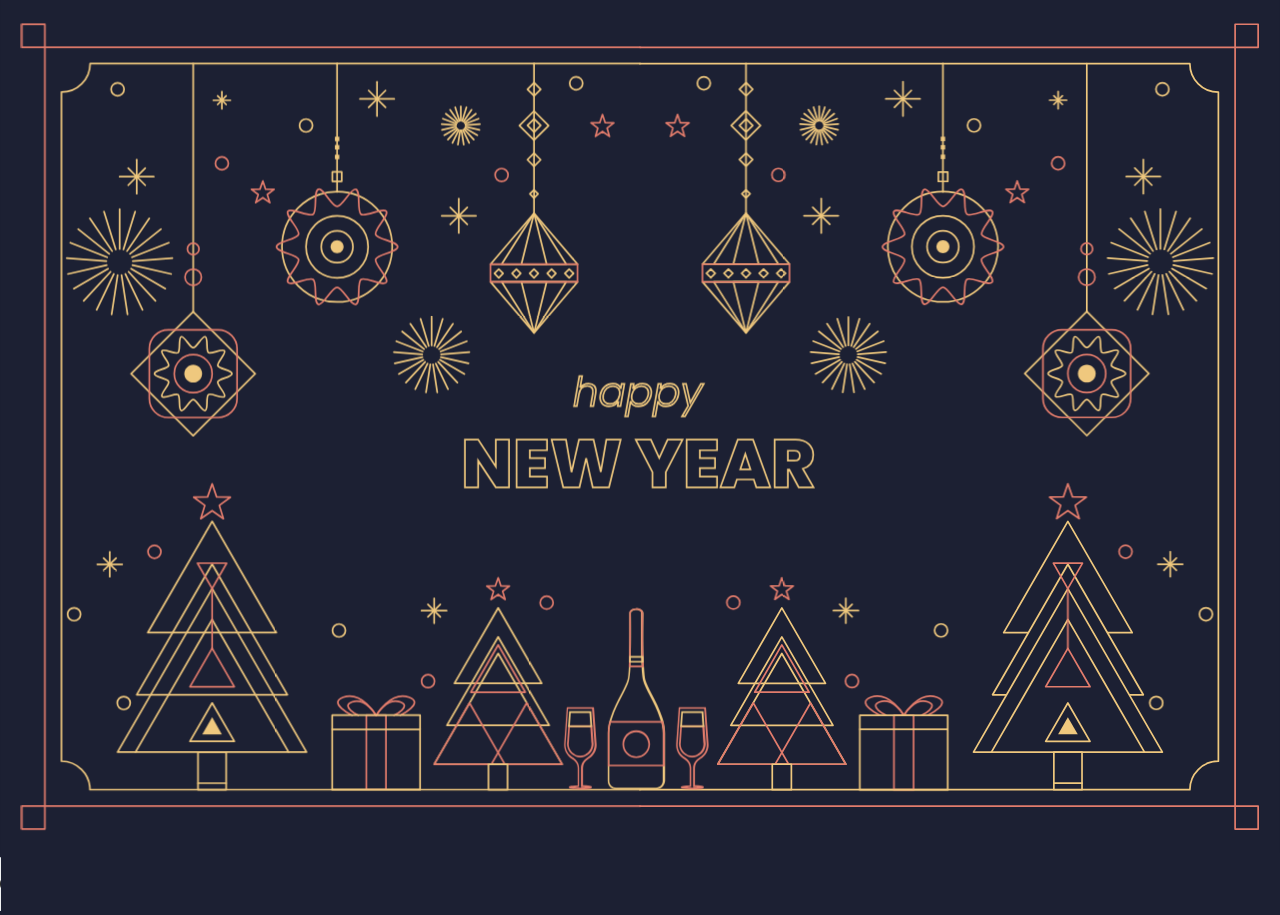
==== commit decbb652: "new.html" ====
--- a/new.html
+++ b/new.html
@@ -29,10 +29,7 @@
     <script src="new.js"></script>
     
     <title>Kunjesh Yadav</title>
-    <audio controls autoplay>
-        <source src="new1.mp3" type="audio/mp3">
-        Your browser does not support the audio element.
-    </audio>
+    
 </head>
 <a href="#">
     <div class="container nav_container mt-5">
@@ -494,16 +491,12 @@
         </svg>
       
     </div>
-    <div class="video-container">
-        <iframe
-            src="https://www.youtube.com/embed/qX90nlAqbxs?si=ghn2ZjHNUjAW3H-f"
-            frameborder="0"
-            allow="autoplay; encrypted-media"
-            allowfullscreen
-        ></iframe>
-    </div>
+    <audio controls autoplay>
+        <source src="new1.mp3" type="audio/mp3">
+        Your browser does not support the audio element.
+    </audio>
         </div></a>
 
     
 </body>
-</html>+</html>
